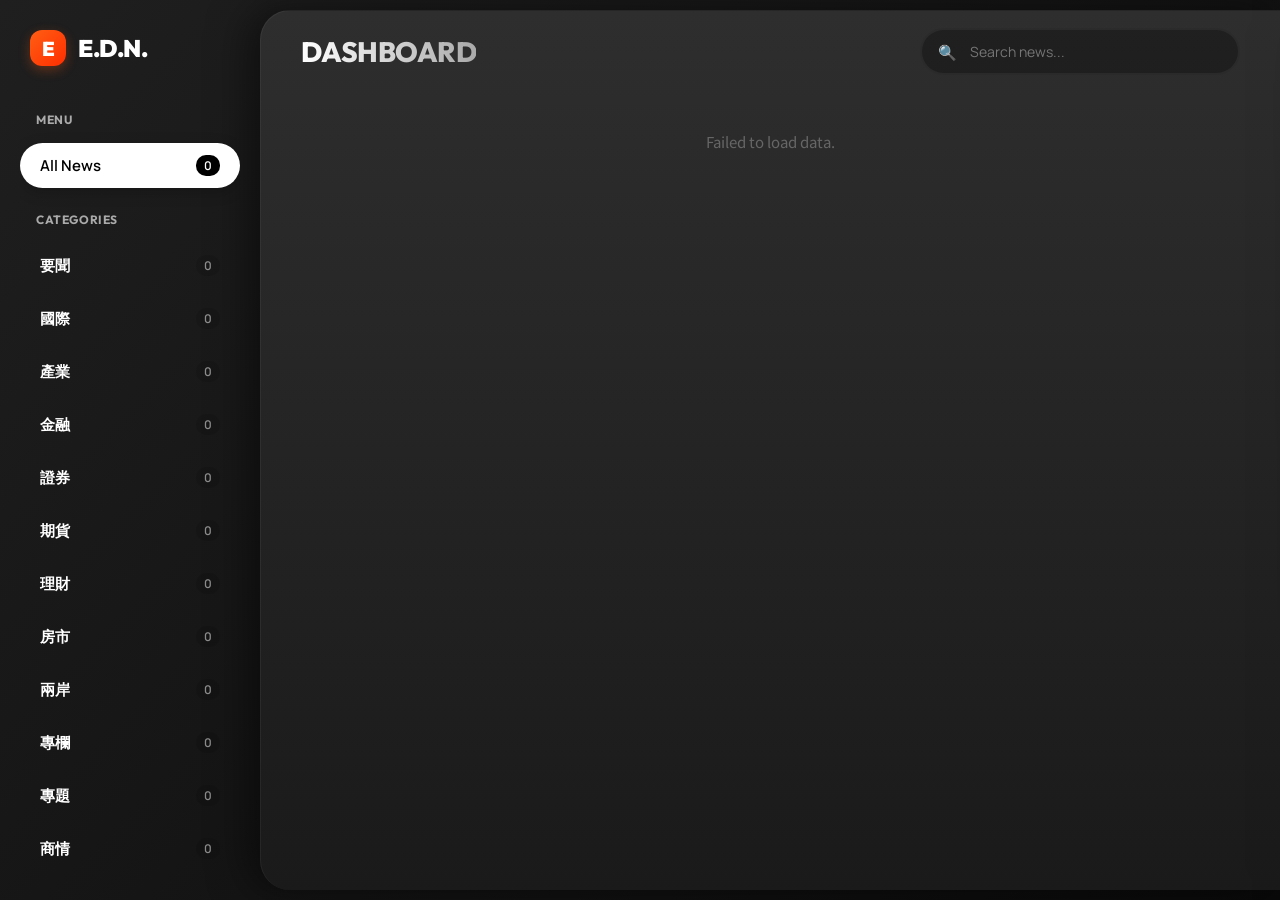
==== main.html @ d19cf3b4 "first upload" ====
<!DOCTYPE html>
<html lang="zh-TW">
<head>
<meta charset="UTF-8">
<meta name="viewport" content="width=device-width, initial-scale=1.0">
<title>E.D.N. // DESIGN_DASHBOARD</title>
<!-- 引入更圓潤幾何的字體 Outfit 與 Manrope -->
<link href="https://fonts.googleapis.com/css2?family=Manrope:wght@400;500;700&family=Outfit:wght@400;700;900&family=Noto+Sans+TC:wght@400;500;700;900&display=swap" rel="stylesheet">
<style>
  :root {
    /* --- TRENDY PALETTE & GRADIENTS --- */
    /* Core Background Gradient */
    --bg-core: #1F1F1F;
    --grad-core: linear-gradient(135deg, #1F1F1F 0%, #0a0a0a 100%);
    
    /* Panel Gradient (Lighter top, darker bottom) */
    --grad-panel: linear-gradient(180deg, #2E2E2E 0%, #1a1a1a 100%);
    
    /* Card Gradient (Subtle depth) */
    --grad-card: linear-gradient(145deg, #333333 0%, #262626 100%);
    
    /* Active/Hover Gradient (Vibrant Orange) */
    --grad-primary: linear-gradient(135deg, #FF5E14 0%, #FF2E00 100%);
    
    /* --- ACCENTS --- */
    --primary: #FF5E14;       
    --white: #FFFFFF;
    --grey-text: #AAAAAA;
    
    /* --- SHAPES --- */
    --radius-lg: 24px;        
    --radius-md: 16px;        
    --radius-pill: 100px;     
    
    /* --- TYPOGRAPHY --- */
    --font-head: 'Outfit', sans-serif;
    --font-body: 'Noto Sans TC', sans-serif;
    --font-ui: 'Manrope', sans-serif;
    
    /* --- Z-INDEX --- */
    --z-nav: 100;
    --z-modal: 200;
    --z-drawer: 150;
    --z-toggle: 140;
  }

  /* RESET */
  *, *::before, *::after { box-sizing: border-box; margin: 0; padding: 0; }
  
  /* SCROLLBAR */
  ::-webkit-scrollbar { width: 8px; height: 8px; }
  ::-webkit-scrollbar-track { background: #111; }
  ::-webkit-scrollbar-thumb { background: #444; border-radius: 4px; }
  ::-webkit-scrollbar-thumb:hover { background: var(--primary); }

  body {
    font-family: var(--font-body);
    background: var(--grad-core); /* Main Gradient */
    color: var(--white);
    height: 100vh;
    overflow: hidden;
    display: flex;
    font-size: 15px;
  }

  /* --- SIDEBAR (Rounded & Clean) --- */
  .app-sidebar {
    width: 260px;
    background: transparent; /* Blend with body gradient */
    display: flex;
    flex-direction: column;
    z-index: var(--z-nav);
    flex-shrink: 0;
    padding: 20px;
  }

  .sidebar-header {
    padding: 10px 10px 30px 10px;
  }

  .brand-logo {
    font-family: var(--font-head);
    font-weight: 900;
    font-size: 24px;
    letter-spacing: -0.02em;
    display: flex;
    align-items: center;
    gap: 12px;
  }
  
  .brand-icon {
    width: 36px; height: 36px;
    background: var(--grad-primary);
    border-radius: 12px;
    display: flex; align-items: center; justify-content: center;
    font-size: 20px; font-weight: 900; color: #fff;
    box-shadow: 0 4px 12px rgba(255, 94, 20, 0.3);
  }

  .nav-scroll {
    flex: 1;
    overflow-y: auto;
    display: flex;
    flex-direction: column;
    gap: 8px;
  }

  .nav-group-title {
    padding: 0 16px;
    font-family: var(--font-head);
    font-weight: 700;
    font-size: 12px;
    color: var(--grey-text);
    margin-bottom: 8px;
    margin-top: 16px;
    text-transform: uppercase;
    letter-spacing: 0.05em;
  }

  .nav-item {
    width: 100%;
    text-align: left;
    background: transparent;
    border: none;
    padding: 12px 20px;
    color: var(--white);
    font-family: var(--font-ui);
    font-size: 15px;
    font-weight: 600;
    cursor: pointer;
    display: flex;
    align-items: center;
    justify-content: space-between;
    border-radius: var(--radius-pill); 
    transition: all 0.2s ease;
  }

  .nav-item:hover {
    background: rgba(255, 255, 255, 0.05);
    color: var(--primary);
  }

  .nav-item.active {
    background: var(--white);
    color: #000;
    box-shadow: 0 4px 15px rgba(0,0,0,0.2);
  }

  .nav-item-count {
    font-size: 12px;
    opacity: 0.5;
    background: rgba(0,0,0,0.2);
    padding: 2px 8px;
    border-radius: 10px;
  }
  
  .nav-item.active .nav-item-count { 
    opacity: 1; 
    background: #000; 
    color: var(--white); 
  }

  /* --- MAIN CONTENT --- */
  .app-main {
    flex: 1;
    display: flex;
    flex-direction: column;
    position: relative;
    overflow: hidden;
    background: var(--grad-panel); /* Gradient Panel */
    border-radius: 30px 0 0 30px; 
    box-shadow: -10px 0 40px rgba(0,0,0,0.5);
    margin: 10px 0 10px 0; 
    border-left: 1px solid rgba(255,255,255,0.05);
    border-top: 1px solid rgba(255,255,255,0.05);
  }

  /* --- TOP BAR --- */
  .top-bar {
    height: 80px;
    display: flex;
    align-items: center;
    justify-content: space-between;
    padding: 0 40px;
    flex-shrink: 0;
  }

  .page-title {
    font-family: var(--font-head);
    font-size: 28px;
    font-weight: 800;
    letter-spacing: -0.02em;
    position: relative;
    background: linear-gradient(90deg, #fff, #aaa);
    -webkit-background-clip: text;
    -webkit-text-fill-color: transparent;
  }
  
  /* 標題下的裝飾線條 */
  .page-title::after {
    content: '';
    position: absolute;
    bottom: 0px; left: 0;
    width: 100%; height: 6px;
    background: var(--grad-primary);
    z-index: -1;
    opacity: 0.5;
    border-radius: 4px;
    transform: rotate(-1deg);
  }

  .search-wrap {
    position: relative;
    width: 320px;
  }

  .search-wrap input {
    width: 100%;
    background: rgba(0,0,0,0.3);
    border: 2px solid rgba(255,255,255,0.05);
    border-radius: var(--radius-pill);
    padding: 12px 20px 12px 48px;
    color: var(--white);
    font-family: var(--font-ui);
    font-size: 14px;
    outline: none;
    transition: 0.3s;
  }

  .search-wrap input:focus {
    border-color: var(--primary);
    background: #000;
    box-shadow: 0 0 15px rgba(255, 94, 20, 0.1);
  }

  .search-icon {
    position: absolute;
    left: 18px; top: 50%;
    transform: translateY(-50%);
    color: var(--grey-text);
  }

  /* --- GRID CONTENT --- */
  .content-scroll {
    flex: 1;
    overflow-y: auto;
    padding: 40px;
  }

  /* Removed stats-header style */

  .news-grid {
    display: grid;
    grid-template-columns: repeat(auto-fill, minmax(300px, 1fr));
    gap: 24px;
  }

  /* --- TRENDY CARD DESIGN --- */
  .trend-card {
    background: var(--grad-card); /* Subtle gradient background */
    border-radius: var(--radius-lg);
    overflow: hidden;
    cursor: pointer;
    transition: all 0.3s cubic-bezier(0.25, 0.8, 0.25, 1);
    display: flex;
    flex-direction: column;
    position: relative;
    border: 1px solid rgba(255,255,255,0.03);
    box-shadow: 0 10px 20px rgba(0,0,0,0.2);
  }

  /* Hover 效果：變橘色漸層 */
  .trend-card:hover {
    background: var(--grad-primary);
    transform: translateY(-8px) scale(1.02);
    box-shadow: 0 20px 40px rgba(255, 94, 20, 0.25);
    border-color: transparent;
  }

  .trend-card:hover .card-title,
  .trend-card:hover .card-meta {
    color: #000; /* 反白 */
  }
  
  .trend-card:hover .card-arrow {
    background: #000;
    color: var(--primary);
    transform: rotate(45deg);
  }
  
  .trend-card:hover .card-img img {
    filter: grayscale(0%);
    transform: scale(1.1);
  }

  /* 卡片頭部 */
  .card-header {
    padding: 24px 24px 0 24px;
    display: flex;
    justify-content: space-between;
    align-items: flex-start;
  }

  .card-title {
    font-family: var(--font-head);
    font-size: 20px;
    font-weight: 700;
    line-height: 1.3;
    color: var(--white);
    margin-right: 12px;
    display: -webkit-box;
    -webkit-line-clamp: 2;
    -webkit-box-orient: vertical;
    overflow: hidden;
    transition: color 0.3s;
  }

  .card-arrow {
    width: 40px; height: 40px;
    background: var(--white);
    border-radius: 50%;
    display: flex; align-items: center; justify-content: center;
    color: #000;
    font-size: 20px;
    flex-shrink: 0;
    transition: all 0.3s;
    box-shadow: 0 4px 10px rgba(0,0,0,0.1);
  }

  .card-img-wrap {
    margin: 20px 24px 24px 24px;
    border-radius: var(--radius-md);
    overflow: hidden;
    aspect-ratio: 16/9;
    background: #000;
    box-shadow: 0 4px 15px rgba(0,0,0,0.2);
  }

  .card-img-wrap img {
    width: 100%; height: 100%; object-fit: cover;
    transition: transform 0.5s;
    filter: grayscale(30%);
  }

  .card-meta {
    padding: 0 24px 24px 24px;
    display: flex;
    justify-content: space-between;
    font-family: var(--font-ui);
    font-size: 13px;
    color: var(--grey-text);
    font-weight: 600;
    transition: color 0.3s;
    margin-top: auto;
  }

  .cat-pill {
    background: rgba(0,0,0,0.2);
    padding: 4px 10px;
    border-radius: 20px;
    border: 1px solid rgba(255,255,255,0.05);
  }

  /* --- SUMMARY BUTTON (Toggle) --- */
  .summary-toggle {
    position: fixed;
    top: 100px; right: 0;
    background: var(--grad-primary);
    color: #FFF;
    padding: 16px 12px;
    border-radius: 20px 0 0 20px;
    font-family: var(--font-head);
    font-weight: 700;
    writing-mode: vertical-rl;
    text-orientation: mixed;
    cursor: pointer;
    z-index: var(--z-toggle);
    box-shadow: -4px 4px 20px rgba(0,0,0,0.4);
    border: none;
    transition: right 0.3s, transform 0.3s, padding 0.3s;
    display: none; 
    letter-spacing: 0.1em;
  }
  
  .summary-toggle.visible { display: flex; align-items: center; gap: 8px; }
  .summary-toggle:hover { padding-right: 20px; box-shadow: -4px 4px 25px rgba(255, 94, 20, 0.4); }

  /* --- DRAWER (Right Side Panel) --- */
  .summary-drawer {
    position: fixed;
    top: 10px; bottom: 10px; right: 10px;
    width: 500px; 
    background: var(--grad-panel); /* Uses panel gradient */
    border-radius: 30px;
    z-index: var(--z-drawer);
    transform: translateX(120%);
    transition: transform 0.4s cubic-bezier(0.19, 1, 0.22, 1);
    box-shadow: -30px 0 80px rgba(0,0,0,0.6);
    display: flex;
    flex-direction: column;
    overflow: hidden;
    border: 1px solid rgba(255,255,255,0.05);
  }

  .summary-drawer.open { transform: translateX(0); }

  .drawer-header {
    padding: 24px 30px;
    background: rgba(0,0,0,0.2);
    display: flex; justify-content: space-between; align-items: center;
    border-bottom: 1px solid rgba(255,255,255,0.05);
  }

  .drawer-title {
    font-family: var(--font-head);
    font-size: 20px;
    font-weight: 800;
    color: var(--white);
    display: flex; align-items: center; gap: 10px;
  }

  .drawer-close {
    width: 36px; height: 36px;
    border-radius: 50%;
    background: rgba(255,255,255,0.1);
    color: #fff;
    border: none;
    cursor: pointer;
    font-size: 18px;
    transition: 0.2s;
  }
  .drawer-close:hover { background: var(--primary); color: #000; }

  .drawer-body {
    flex: 1;
    overflow-y: auto;
    padding: 30px;
    background: linear-gradient(180deg, rgba(0,0,0,0.1) 0%, transparent 100%);
  }

  /* 摘要內容區塊樣式 */
  .summary-box {
    background: rgba(0,0,0,0.2);
    border-radius: var(--radius-md);
    padding: 24px;
    margin-bottom: 20px;
    border: 1px solid rgba(255,255,255,0.03);
  }
  
  .summary-label {
    font-family: var(--font-ui);
    font-size: 12px;
    font-weight: 700;
    color: var(--primary);
    text-transform: uppercase;
    letter-spacing: 0.1em;
    margin-bottom: 12px;
    display: block;
  }

  .summary-text {
    line-height: 1.8;
    color: #DDD;
    font-size: 16px;
  }

  /* --- MODAL (UPDATED for Split View) --- */
  .modal-overlay {
    position: fixed; inset: 0;
    background: rgba(0,0,0,0.85); /* Slightly darker */
    backdrop-filter: blur(12px);
    z-index: var(--z-modal);
    display: none;
    /* Use flex to handle side-by-side */
    display: none; /* Changed via JS to flex */
    justify-content: center; 
    align-items: center;
    padding: 20px;
    gap: 20px; /* Space between modal and summary popup */
    opacity: 0; transition: opacity 0.3s;
    overflow-x: auto; /* Handle wide content */
  }
  .modal-overlay.active { display: flex; opacity: 1; }

  /* Main Article Modal */
  .modal-card {
    background: #1a1a1a;
    width: 800px; max-width: 50vw; /* Adjust for side-by-side */
    height: 85vh;
    border-radius: 30px;
    overflow: hidden;
    box-shadow: 0 30px 100px rgba(0,0,0,0.8);
    display: flex;
    flex-direction: column;
    position: relative;
    border: 1px solid rgba(255,255,255,0.1);
    flex-shrink: 0;
    transition: width 0.3s ease;
  }

  .modal-header {
    padding: 24px 32px;
    background: linear-gradient(180deg, #252525 0%, #1a1a1a 100%);
    display: flex; justify-content: space-between; align-items: flex-start;
    border-bottom: 1px solid rgba(255,255,255,0.05);
  }
  
  .modal-cat-badge {
    background: var(--grad-primary);
    color: #fff;
    padding: 4px 12px;
    border-radius: 20px;
    font-weight: 700;
    font-size: 12px;
    margin-bottom: 10px;
    display: inline-block;
    box-shadow: 0 4px 10px rgba(255, 94, 20, 0.3);
  }

  .modal-title {
    font-family: var(--font-head);
    font-size: 24px;
    font-weight: 800;
    line-height: 1.3;
  }

  .modal-body {
    flex: 1;
    overflow-y: auto;
    padding: 0;
  }

  .modal-img {
    width: 100%; height: 350px; object-fit: cover;
    mask-image: linear-gradient(to bottom, black 80%, transparent 100%);
  }

  .modal-content {
    padding: 20px 40px 40px 40px;
    font-size: 18px;
    line-height: 1.8;
    color: #CCC;
    max-width: 800px; margin: 0 auto;
  }

  .modal-footer {
    padding: 20px 32px;
    background: #151515;
    border-top: 1px solid rgba(255,255,255,0.05);
    display: flex; justify-content: flex-end;
  }

  .btn-primary {
    background: var(--white);
    color: #000;
    border: none;
    padding: 14px 28px;
    border-radius: var(--radius-pill);
    font-family: var(--font-head);
    font-weight: 800;
    font-size: 16px;
    cursor: pointer;
    transition: 0.2s;
  }
  .btn-primary:hover:not(:disabled) {
    background: var(--grad-primary);
    color: #fff;
    transform: translateY(-2px);
    box-shadow: 0 10px 25px rgba(255, 94, 20, 0.4);
  }
  .btn-primary:disabled { opacity: 0.5; cursor: not-allowed; }

  /* --- NEW INDEPENDENT SUMMARY POPUP --- */
  .summary-popup {
    background: #222; /* Slightly different shade */
    width: 450px; 
    height: 85vh; /* Match modal height */
    border-radius: 30px;
    display: none; /* Hidden by default */
    flex-direction: column;
    border: 1px solid var(--primary); /* Highlight border */
    box-shadow: 0 30px 100px rgba(0,0,0,0.8);
    flex-shrink: 0;
    animation: slideInRight 0.4s cubic-bezier(0.19, 1, 0.22, 1) both;
  }

  @keyframes slideInRight {
    from { opacity: 0; transform: translateX(20px); }
    to { opacity: 1; transform: translateX(0); }
  }

  .popup-header {
    padding: 20px 24px;
    background: rgba(255, 94, 20, 0.1);
    border-bottom: 1px solid var(--primary);
    display: flex; align-items: center; gap: 10px;
  }

  .popup-title {
    font-family: var(--font-head);
    font-weight: 800;
    color: var(--primary);
    font-size: 18px;
    letter-spacing: 0.05em;
  }

  .popup-body {
    flex: 1;
    overflow-y: auto;
    padding: 24px;
    font-size: 16px;
    line-height: 1.8;
    color: #EEE;
  }

  /* --- LOADING --- */
  .loader {
    width: 48px; height: 48px;
    border: 5px solid #FFF;
    border-bottom-color: var(--primary);
    border-radius: 50%;
    display: inline-block;
    box-sizing: border-box;
    animation: rotation 1s linear infinite;
  }
  @keyframes rotation { 0% { transform: rotate(0deg); } 100% { transform: rotate(360deg); } }

  /* --- RESPONSIVE --- */
  @media (max-width: 1200px) {
    .modal-card { width: 60%; }
    .summary-popup { width: 35%; }
  }

  @media (max-width: 768px) {
    body { flex-direction: column; height: auto; overflow: auto; }
    .app-sidebar { width: 100%; padding: 10px; background: #1a1a1a; z-index: 100; position: sticky; top:0; box-shadow: 0 4px 20px rgba(0,0,0,0.5); }
    .nav-scroll { flex-direction: row; overflow-x: auto; padding-bottom: 10px; gap: 10px; }
    .nav-item { width: auto; white-space: nowrap; padding: 8px 16px; font-size: 14px; background: rgba(255,255,255,0.1); }
    .nav-group-title { display: none; }
    
    .app-main { margin: 0; border-radius: 0; border-top-left-radius: 20px; border-top-right-radius: 20px; overflow: visible; }
    .top-bar { padding: 20px; flex-direction: column; align-items: flex-start; height: auto; gap: 16px; }
    .search-wrap { width: 100%; }
    .content-scroll { padding: 20px; overflow: visible; }
    
    .summary-toggle { top: auto; bottom: 30px; border-radius: 20px; writing-mode: horizontal-tb; padding: 12px 20px; right: 20px; }
    .summary-drawer { width: 100%; top: 20px; bottom: 0; right: 0; border-radius: 20px 20px 0 0; transform: translateY(100%); }
    .summary-drawer.open { transform: translateY(0); }

    .modal-overlay { flex-direction: column; justify-content: flex-start; padding: 10px; }
    .modal-card { width: 100%; max-width: 100%; height: auto; max-height: 60vh; }
    .summary-popup { width: 100%; height: auto; max-height: 40vh; }
  }
</style>
</head>
<body>

<nav class="app-sidebar">
  <div class="sidebar-header">
    <div class="brand-logo">
      <div class="brand-icon">E</div>
      <div>E.D.N.</div>
    </div>
  </div>
  
  <div class="nav-scroll" id="navContainer">
    <!-- Nav Items Injected Here -->
  </div>
</nav>

<main class="app-main">
  <div class="top-bar">
    <div class="page-title" id="pageTitle">DASHBOARD</div>
    <div class="search-wrap">
      <span class="search-icon">🔍</span>
      <input type="text" id="searchInput" placeholder="Search news...">
    </div>
  </div>

  <div class="content-scroll">
    <div class="news-grid" id="newsGrid">
      <!-- Cards Injected Here -->
    </div>
  </div>
</main>

<!-- Right Side Summary Button -->
<button class="summary-toggle" id="summaryToggle">
  <span>SUMMARY</span> ➔
</button>

<!-- Summary Drawer (Category Level) -->
<div class="summary-drawer" id="summaryDrawer">
  <div class="drawer-header">
    <div class="drawer-title">
      <span style="color:var(--primary);">●</span> SECTOR SUMMARY
    </div>
    <button class="drawer-close" id="drawerClose">✕</button>
  </div>
  <div class="drawer-body" id="drawerContent">
    <!-- Summary Content -->
  </div>
</div>

<!-- Modal Overlay -->
<div class="modal-overlay" id="modalOverlay">
  <!-- Article Card -->
  <div class="modal-card" id="modalCard">
    <div class="modal-header">
      <div style="flex:1;">
        <span class="modal-cat-badge" id="modalCat">CATEGORY</span>
        <div class="modal-title" id="modalTitle">Title</div>
      </div>
      <button class="drawer-close" id="modalClose">✕</button>
    </div>
    <div class="modal-body" id="modalBody">
      <!-- Content -->
    </div>
    <div class="modal-footer">
      <button class="btn-primary" id="btnSummarize">GENERATE AI REPORT</button>
    </div>
  </div>

  <!-- Independent Summary Popup -->
  <div class="summary-popup" id="summaryPopup">
    <div class="popup-header">
      <span style="font-size:20px;">⚡</span>
      <span class="popup-title">AI INTELLIGENCE</span>
    </div>
    <div class="popup-body" id="summaryPopupBody">
      <!-- Generated Summary Goes Here -->
    </div>
  </div>
</div>

<script>
  const API_BASE = 'https://newsbot.aryhsg.com';
  
  const CATEGORIES = [
    '要聞','國際','產業','金融','證券','期貨','理財','房市',
    '兩岸','專欄','專題','商情'
  ];

  let allNews = [];
  let currentCategory = '';
  let searchQuery = '';
  let currentNews = null;

  // Init
  function init() {
    renderSidebar();
    fetchNewsList();
    setupEvents();
  }

  function renderSidebar() {
    const container = document.getElementById('navContainer');
    let html = `
      <div class="nav-group-title">Menu</div>
      <button class="nav-item active" onclick="setCategory('')" id="nav-all">
        <span>All News</span>
        <span class="nav-item-count" id="cnt-all">0</span>
      </button>
      <div class="nav-group-title">Categories</div>
    `;
    
    CATEGORIES.forEach(cat => {
      html += `
        <button class="nav-item" onclick="setCategory('${cat}')" id="nav-${cat}">
          <span>${cat}</span>
          <span class="nav-item-count" id="cnt-${cat}">0</span>
        </button>
      `;
    });
    container.innerHTML = html;
  }

  async function fetchNewsList() {
    const grid = document.getElementById('newsGrid');
    grid.innerHTML = '<div style="grid-column:1/-1;text-align:center;padding:50px;"><span class="loader"></span></div>';
    
    try {
      const res = await fetch(`${API_BASE}/api/news`);
      if(!res.ok) throw new Error();
      allNews = await res.json();
      updateCounts();
      renderGrid(allNews); // 預設使用全域資料渲染
    } catch(e) {
      grid.innerHTML = '<div style="grid-column:1/-1;text-align:center;color:#666;">Failed to load data.</div>';
    }
  }

  function updateCounts() {
    document.getElementById('cnt-all').innerText = allNews.length;
    CATEGORIES.forEach(cat => {
      const cnt = allNews.filter(n => n.category === cat).length;
      document.getElementById(`cnt-${cat}`).innerText = cnt;
    });
  }

  function renderGrid(dataSource) {
    const grid = document.getElementById('newsGrid');
    const filtered = (dataSource || allNews).filter(n => {
      // 若使用後端搜尋，這裡的 category filter 可以保留作為二次篩選，
      // 或由後端直接處理。此處邏輯假設 dataSource 已經是初步篩選過的結果 (如後端搜尋結果)
      const matchCat = !currentCategory || n.category === currentCategory;
      // 若是前端搜尋，則需比對 keyword；若是後端搜尋回傳的結果，則通常無需再比對 keyword
      // 這裡保留彈性：如果 dataSource 是 allNews (前端搜尋情境)，則比對標題
      const matchSearch = (dataSource === allNews && searchQuery) 
        ? n.title.includes(searchQuery) 
        : true;
        
      return matchCat && matchSearch;
    });

    document.getElementById('pageTitle').innerText = currentCategory ? currentCategory : 'DASHBOARD';

    if(filtered.length === 0) {
      // 根據需求變更為「目前尚無新聞」
      grid.innerHTML = '<div style="grid-column:1/-1;text-align:center;padding:50px;color:#666;">目前尚無新聞</div>';
      return;
    }

    grid.innerHTML = filtered.map(news => {
      const img = news.img || '';
      const fallback = `<div style="width:100%;height:100%;background:#222;display:flex;align-items:center;justify-content:center;color:#444;font-weight:900;font-size:30px;">${news.category[0]}</div>`;
      const imgHtml = img ? `<img src="${esc(img)}" onerror="this.parentElement.innerHTML='${esc(fallback)}'">` : fallback;

      return `
        <div class="trend-card" onclick="openModal(${news.id})">
          <div class="card-header">
            <div class="card-title">${esc(news.title)}</div>
            <div class="card-arrow">➔</div>
          </div>
          <div class="card-img-wrap">
            ${imgHtml}
          </div>
          <div class="card-meta">
            <span class="cat-pill">${news.category}</span>
            <span>ID: ${news.id}</span>
          </div>
        </div>
      `;
    }).join('');
  }

  // --- ACTIONS ---
  window.setCategory = function(cat) {
    currentCategory = cat;
    
    // Reset Search Context
    searchQuery = '';
    document.getElementById('searchInput').value = '';

    // Sidebar active state
    document.querySelectorAll('.nav-item').forEach(el => el.classList.remove('active'));
    if(cat === '') document.getElementById('nav-all').classList.add('active');
    else document.getElementById(`nav-${cat}`).classList.add('active');

    // Toggle Button visibility
    const toggle = document.getElementById('summaryToggle');
    if(cat === '') {
      toggle.classList.remove('visible');
      closeDrawer();
    } else {
      toggle.classList.add('visible');
      updateDrawerContent(cat);
    }

    // 重置搜尋並重新渲染 (切換類別時通常會清空搜尋或重整)
    // 這裡我們簡單重新渲染當前 allNews
    renderGrid(allNews);
  };

  // -----------------------------------------------------
  // API: 類別摘要 (Category Summary)
  // -----------------------------------------------------
  /*
    [API 規格說明]
    - URL: /api/news/summary/category
    - Method: POST
    - Headers: 'Content-Type': 'application/json'
    - Body: { "category": "類別名稱" }
    - Response (JSON):
      {
        "summary": "AI 生成的該類別重點摘要內容...",
        "status": "success" (選填)
      }
  */
  async function updateDrawerContent(cat) {
    const content = document.getElementById('drawerContent');
    
    // 1. Loading State
    content.innerHTML = `
      <div style="text-align:center; padding:40px;">
        <span class="loader"></span>
        <div style="margin-top:16px; color:#888;">Analyzing ${esc(cat)} news...</div>
      </div>
    `;

    try {
      // 2. API Call
      const res = await fetch(`${API_BASE}/api/news/summary/category`, {
        method: 'POST',
        headers: { 'Content-Type': 'application/json' },
        body: JSON.stringify({ category: cat })
      });

      if (!res.ok) throw new Error('API Error');
      const data = await res.json();
      const summaryText = data.summary || "暫無摘要資料";

      // 3. Render Content
      content.innerHTML = `
        <div class="summary-box" style="border:1px solid var(--primary); background:rgba(255,94,20,0.05);">
          <span class="summary-label">AI Analysis Report</span>
          <div class="summary-text">${esc(summaryText)}</div>
        </div>
        
        <div class="summary-box">
          <span class="summary-label">Category Stats</span>
          <div class="summary-text">
            Total Articles: <strong>${allNews.filter(n=>n.category===cat).length}</strong><br>
            Status: <strong>Live</strong>
          </div>
        </div>
      `;
    } catch (e) {
      content.innerHTML = `
        <div class="summary-box" style="border-color:#555;">
          <span class="summary-label">System Message</span>
          <div class="summary-text" style="color:#aaa;">
            目前無法取得摘要。<br>可能是 API 尚未連線或該類別資料不足。
          </div>
        </div>
      `;
    }
  }

  const drawer = document.getElementById('summaryDrawer');
  const toggleBtn = document.getElementById('summaryToggle');
  
  toggleBtn.onclick = () => drawer.classList.add('open');
  document.getElementById('drawerClose').onclick = closeDrawer;

  function closeDrawer() {
    drawer.classList.remove('open');
  }

  // --- MODAL ---
  window.openModal = async function(id) {
    const news = allNews.find(n => n.id === id);
    if(!news) return;
    currentNews = news;

    const overlay = document.getElementById('modalOverlay');
    const body = document.getElementById('modalBody');
    const btn = document.getElementById('btnSummarize');
    const summaryPopup = document.getElementById('summaryPopup');
    
    // Reset Button & Popup
    btn.innerText = 'GENERATE AI REPORT';
    btn.disabled = false;
    summaryPopup.style.display = 'none';
    
    document.getElementById('modalTitle').innerText = news.title;
    document.getElementById('modalCat').innerText = news.category;
    
    body.innerHTML = '<div style="text-align:center;padding:50px;"><span class="loader"></span></div>';
    overlay.classList.add('active');

    try {
      const res = await fetch(`${API_BASE}/api/news/${id}`);
      const data = await res.json();
      
      const imgHtml = data.img ? `<img class="modal-img" src="${esc(data.img)}">` : '';
      body.innerHTML = `
        ${imgHtml}
        <div class="modal-content">
          ${esc(data.content || 'Content unavailable.')}
        </div>
      `;
    } catch(e) {
      body.innerHTML = '<div style="padding:40px;text-align:center;">Error loading content.</div>';
    }
  }

  document.getElementById('modalClose').onclick = () => {
    document.getElementById('modalOverlay').classList.remove('active');
  };
  
  document.addEventListener('keydown', (e) => {
    if(e.key === 'Escape') {
      document.getElementById('modalOverlay').classList.remove('active');
      closeDrawer();
    }
  });

  // -----------------------------------------------------
  // API: 關鍵字搜尋 (Keyword Search)
  // -----------------------------------------------------
  /*
    [API 規格說明]
    - URL: /api/news/search?q={keyword}
    - Method: GET
    - Params: q (string) - 使用者輸入的關鍵字
    - Response (JSON Array): 回傳符合關鍵字的新聞列表，結構與 /api/news 相同
      [
        {
          "id": 1,
          "title": "新聞標題",
          "category": "類別",
          "img": "圖片URL (可選)",
          "content": "內容..."
        },
        ...
      ]
    - Behavior: 
      1. 若有符合資料：回傳新聞物件陣列。
      2. 若無符合資料：回傳空陣列 []。
  */
  let timer;
  document.getElementById('searchInput').addEventListener('input', (e) => {
    clearTimeout(timer);
    const query = e.target.value.trim();
    searchQuery = query;

    timer = setTimeout(async () => {
      // 邏輯判斷：若有輸入關鍵字，使用後端搜尋 API
      if (query.length > 0) {
        const grid = document.getElementById('newsGrid');
        grid.innerHTML = '<div style="grid-column:1/-1;text-align:center;padding:50px;"><span class="loader"></span></div>';
        
        try {
          const res = await fetch(`${API_BASE}/api/news/search?q=${encodeURIComponent(query)}`);
          if (!res.ok) throw new Error('Search API Error');
          const searchResults = await res.json();
          // 使用搜尋結果渲染網格 (若無結果會顯示"目前尚無新聞")
          renderGrid(searchResults);
        } catch (error) {
          // 若 API 失敗，可 fallback 到前端過濾，或顯示錯誤
          console.warn('Search API failed, falling back to client filter', error);
          renderGrid(allNews); 
        }
      } else {
        // 若清空搜尋，恢復顯示全部
        renderGrid(allNews);
      }
    }, 500); // Debounce 500ms
  });

  // -----------------------------------------------------
  // API: 單篇新聞摘要 (Single News Summary)
  // -----------------------------------------------------
  /*
    [API 規格說明]
    - URL: /api/news/{id}/summary
    - Method: POST
    - Response (JSON):
      {
        "id": "新聞ID",
        "summary": "摘要內容..."
      }
  */
  document.getElementById('btnSummarize').onclick = async function() {
    if(!currentNews) return;
    
    const btn = this;
    const originalText = btn.innerText;
    
    btn.innerText = 'GENERATING SUMMARY...';
    btn.disabled = true;

    try {
      const response = await fetch(`${API_BASE}/api/news/${currentNews.id}/summary`, {
        method: 'POST',
        headers: { 'Content-Type': 'application/json' }
      });

      if (!response.ok) throw new Error('API Error');

      const data = await response.json();
      const summaryText = data.summary || data.text || "Summary generated successfully.";

      const summaryPopup = document.getElementById('summaryPopup');
      const summaryBody = document.getElementById('summaryPopupBody');
      
      summaryBody.innerHTML = `<p>${esc(summaryText)}</p>`;
      summaryPopup.style.display = 'flex';
      
      btn.innerText = 'REPORT GENERATED';

    } catch (error) {
      console.error('Summary Generation Failed:', error);
      btn.innerText = 'GENERATION FAILED';
      btn.disabled = false;
      setTimeout(() => btn.innerText = originalText, 2000);
    }
  };
  
  function setupEvents() {
      // already setup above in script flow
  }

  function esc(s) {
    return s ? s.toString().replace(/&/g,'&amp;').replace(/</g,'&lt;').replace(/>/g,'&gt;') : '';
  }

  init();
</script>
</body>
</html>
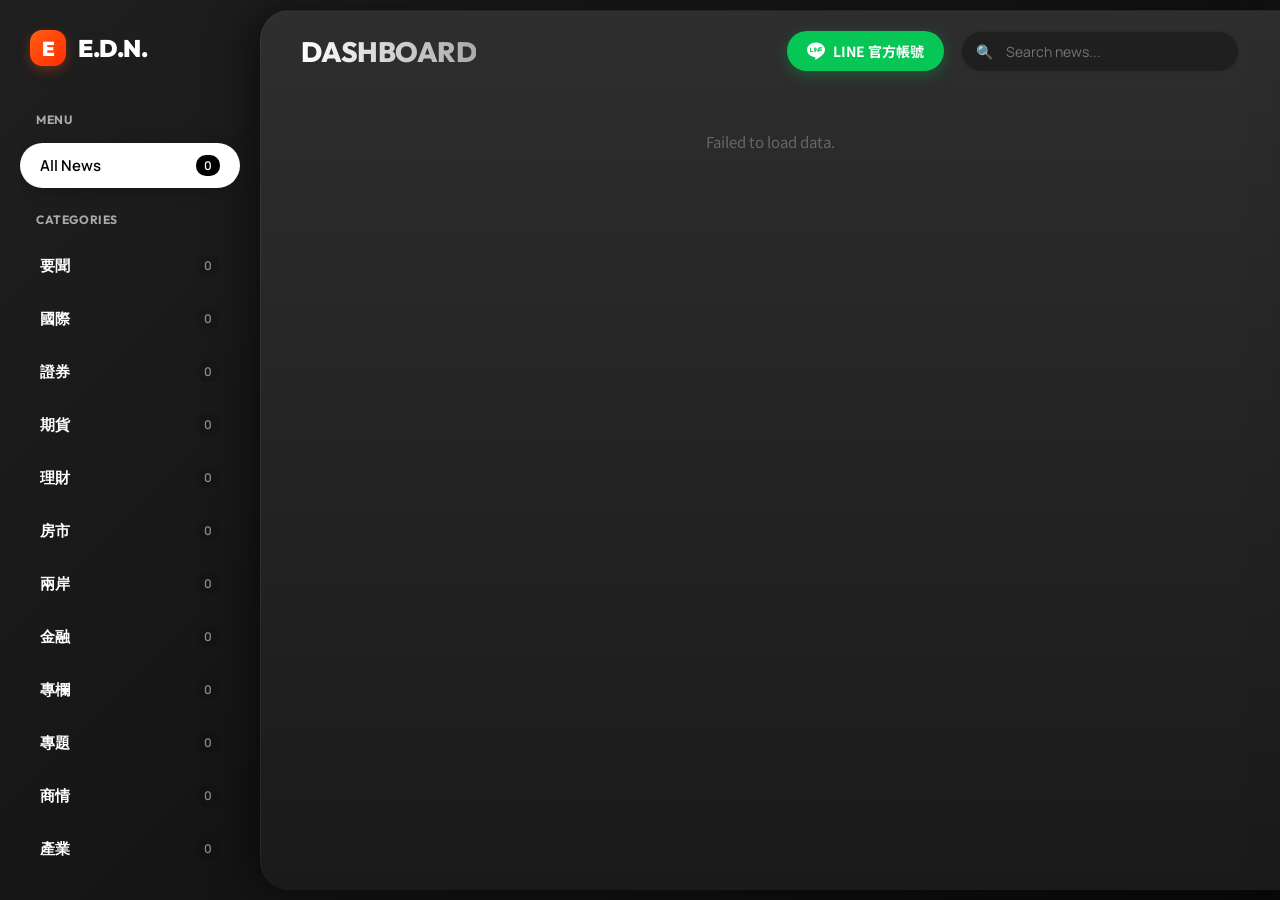
==== commit ce30b19c: "新增line qrcode 圖示" ====
--- a/main.html
+++ b/main.html
@@ -4,28 +4,21 @@
 <meta charset="UTF-8">
 <meta name="viewport" content="width=device-width, initial-scale=1.0">
 <title>E.D.N. // DESIGN_DASHBOARD</title>
-<!-- 引入更圓潤幾何的字體 Outfit 與 Manrope -->
-<link href="https://fonts.googleapis.com/css2?family=Manrope:wght@400;500;700&family=Outfit:wght@400;700;900&family=Noto+Sans+TC:wght@400;500;700;900&display=swap" rel="stylesheet">
+<link href="https://fonts.googleapis.com/css2?family=Manrope:wght@400;500;700&family=Outfit:wght@400;700;900&family=Noto+Sans+TC:wght@300;400;500;700;900&display=swap" rel="stylesheet">
 <style>
   :root {
     /* --- TRENDY PALETTE & GRADIENTS --- */
-    /* Core Background Gradient */
     --bg-core: #1F1F1F;
     --grad-core: linear-gradient(135deg, #1F1F1F 0%, #0a0a0a 100%);
-    
-    /* Panel Gradient (Lighter top, darker bottom) */
     --grad-panel: linear-gradient(180deg, #2E2E2E 0%, #1a1a1a 100%);
-    
-    /* Card Gradient (Subtle depth) */
     --grad-card: linear-gradient(145deg, #333333 0%, #262626 100%);
-    
-    /* Active/Hover Gradient (Vibrant Orange) */
     --grad-primary: linear-gradient(135deg, #FF5E14 0%, #FF2E00 100%);
     
     /* --- ACCENTS --- */
     --primary: #FF5E14;       
     --white: #FFFFFF;
     --grey-text: #AAAAAA;
+    --line-green: #06C755; /* LINE Brand Color */
     
     /* --- SHAPES --- */
     --radius-lg: 24px;        
@@ -55,7 +48,7 @@
 
   body {
     font-family: var(--font-body);
-    background: var(--grad-core); /* Main Gradient */
+    background: var(--grad-core);
     color: var(--white);
     height: 100vh;
     overflow: hidden;
@@ -63,10 +56,10 @@
     font-size: 15px;
   }
 
-  /* --- SIDEBAR (Rounded & Clean) --- */
+  /* --- SIDEBAR --- */
   .app-sidebar {
     width: 260px;
-    background: transparent; /* Blend with body gradient */
+    background: transparent;
     display: flex;
     flex-direction: column;
     z-index: var(--z-nav);
@@ -167,7 +160,7 @@
     flex-direction: column;
     position: relative;
     overflow: hidden;
-    background: var(--grad-panel); /* Gradient Panel */
+    background: var(--grad-panel);
     border-radius: 30px 0 0 30px; 
     box-shadow: -10px 0 40px rgba(0,0,0,0.5);
     margin: 10px 0 10px 0; 
@@ -196,7 +189,6 @@
     -webkit-text-fill-color: transparent;
   }
   
-  /* 標題下的裝飾線條 */
   .page-title::after {
     content: '';
     position: absolute;
@@ -209,9 +201,46 @@
     transform: rotate(-1deg);
   }
 
+  /* [NEW] Header Actions Group */
+  .header-actions {
+    display: flex;
+    align-items: center;
+    gap: 16px;
+  }
+
+  /* [NEW] LINE Button Style */
+  .btn-line {
+    background: var(--line-green);
+    color: #FFF;
+    border: none;
+    padding: 10px 20px;
+    border-radius: var(--radius-pill);
+    font-family: var(--font-body);
+    font-weight: 700;
+    font-size: 14px;
+    display: flex;
+    align-items: center;
+    gap: 8px;
+    cursor: pointer;
+    box-shadow: 0 4px 15px rgba(6, 199, 85, 0.3);
+    transition: all 0.2s ease;
+  }
+
+  .btn-line:hover {
+    transform: translateY(-2px);
+    box-shadow: 0 6px 20px rgba(6, 199, 85, 0.5);
+    background: #05B34C;
+  }
+
+  .btn-line svg {
+    width: 18px;
+    height: 18px;
+    fill: currentColor;
+  }
+
   .search-wrap {
     position: relative;
-    width: 320px;
+    width: 280px;
   }
 
   .search-wrap input {
@@ -219,7 +248,7 @@
     background: rgba(0,0,0,0.3);
     border: 2px solid rgba(255,255,255,0.05);
     border-radius: var(--radius-pill);
-    padding: 12px 20px 12px 48px;
+    padding: 10px 20px 10px 44px;
     color: var(--white);
     font-family: var(--font-ui);
     font-size: 14px;
@@ -235,9 +264,10 @@
 
   .search-icon {
     position: absolute;
-    left: 18px; top: 50%;
+    left: 16px; top: 50%;
     transform: translateY(-50%);
     color: var(--grey-text);
+    font-size: 14px;
   }
 
   /* --- GRID CONTENT --- */
@@ -247,8 +277,6 @@
     padding: 40px;
   }
 
-  /* Removed stats-header style */
-
   .news-grid {
     display: grid;
     grid-template-columns: repeat(auto-fill, minmax(300px, 1fr));
@@ -257,7 +285,7 @@
 
   /* --- TRENDY CARD DESIGN --- */
   .trend-card {
-    background: var(--grad-card); /* Subtle gradient background */
+    background: var(--grad-card);
     border-radius: var(--radius-lg);
     overflow: hidden;
     cursor: pointer;
@@ -269,7 +297,6 @@
     box-shadow: 0 10px 20px rgba(0,0,0,0.2);
   }
 
-  /* Hover 效果：變橘色漸層 */
   .trend-card:hover {
     background: var(--grad-primary);
     transform: translateY(-8px) scale(1.02);
@@ -279,7 +306,7 @@
 
   .trend-card:hover .card-title,
   .trend-card:hover .card-meta {
-    color: #000; /* 反白 */
+    color: #000;
   }
   
   .trend-card:hover .card-arrow {
@@ -293,7 +320,6 @@
     transform: scale(1.1);
   }
 
-  /* 卡片頭部 */
   .card-header {
     padding: 24px 24px 0 24px;
     display: flex;
@@ -390,7 +416,7 @@
     position: fixed;
     top: 10px; bottom: 10px; right: 10px;
     width: 500px; 
-    background: var(--grad-panel); /* Uses panel gradient */
+    background: var(--grad-panel);
     border-radius: 30px;
     z-index: var(--z-drawer);
     transform: translateX(120%);
@@ -438,7 +464,6 @@
     background: linear-gradient(180deg, rgba(0,0,0,0.1) 0%, transparent 100%);
   }
 
-  /* 摘要內容區塊樣式 */
   .summary-box {
     background: rgba(0,0,0,0.2);
     border-radius: var(--radius-md);
@@ -464,28 +489,25 @@
     font-size: 16px;
   }
 
-  /* --- MODAL (UPDATED for Split View) --- */
+  /* --- ARTICLE MODAL --- */
   .modal-overlay {
     position: fixed; inset: 0;
-    background: rgba(0,0,0,0.85); /* Slightly darker */
+    background: rgba(0,0,0,0.85);
     backdrop-filter: blur(12px);
     z-index: var(--z-modal);
     display: none;
-    /* Use flex to handle side-by-side */
-    display: none; /* Changed via JS to flex */
     justify-content: center; 
     align-items: center;
     padding: 20px;
-    gap: 20px; /* Space between modal and summary popup */
+    gap: 20px; 
     opacity: 0; transition: opacity 0.3s;
-    overflow-x: auto; /* Handle wide content */
+    overflow-x: auto;
   }
   .modal-overlay.active { display: flex; opacity: 1; }
 
-  /* Main Article Modal */
   .modal-card {
     background: #1a1a1a;
-    width: 800px; max-width: 50vw; /* Adjust for side-by-side */
+    width: 800px; max-width: 50vw; 
     height: 85vh;
     border-radius: 30px;
     overflow: hidden;
@@ -541,6 +563,11 @@
     line-height: 1.8;
     color: #CCC;
     max-width: 800px; margin: 0 auto;
+  }
+
+  .modal-content p {
+    margin-bottom: 24px;
+    text-align: justify;
   }
 
   .modal-footer {
@@ -570,15 +597,15 @@
   }
   .btn-primary:disabled { opacity: 0.5; cursor: not-allowed; }
 
-  /* --- NEW INDEPENDENT SUMMARY POPUP --- */
+  /* --- INDEPENDENT SUMMARY POPUP --- */
   .summary-popup {
-    background: #222; /* Slightly different shade */
+    background: #222; 
     width: 450px; 
-    height: 85vh; /* Match modal height */
+    height: 85vh;
     border-radius: 30px;
-    display: none; /* Hidden by default */
+    display: none;
     flex-direction: column;
-    border: 1px solid var(--primary); /* Highlight border */
+    border: 1px solid var(--primary);
     box-shadow: 0 30px 100px rgba(0,0,0,0.8);
     flex-shrink: 0;
     animation: slideInRight 0.4s cubic-bezier(0.19, 1, 0.22, 1) both;
@@ -612,6 +639,107 @@
     line-height: 1.8;
     color: #EEE;
   }
+
+  .popup-body ul, .popup-body ol {
+    padding-left: 20px;
+    margin-bottom: 16px;
+  }
+  .popup-body li {
+    margin-bottom: 8px;
+  }
+
+  /* --- [NEW] LINE MODAL --- */
+  .line-modal-overlay {
+    position: fixed; inset: 0;
+    background: rgba(0,0,0,0.85);
+    backdrop-filter: blur(8px);
+    z-index: 300; /* Higher than normal modals */
+    display: none;
+    justify-content: center; 
+    align-items: center;
+    opacity: 0; transition: opacity 0.3s;
+    padding: 20px;
+  }
+  
+  .line-modal-overlay.active {
+    display: flex; opacity: 1;
+  }
+
+  .line-card {
+    background: #1a1a1a;
+    width: 100%; max-width: 420px;
+    border-radius: 30px;
+    overflow: hidden;
+    box-shadow: 0 30px 100px rgba(6, 199, 85, 0.2);
+    border: 1px solid rgba(6, 199, 85, 0.3);
+    position: relative;
+    text-align: center;
+    animation: scaleUp 0.4s cubic-bezier(0.19, 1, 0.22, 1) both;
+  }
+
+  @keyframes scaleUp {
+    from { opacity: 0; transform: scale(0.9); }
+    to { opacity: 1; transform: scale(1); }
+  }
+
+  .line-header {
+    background: var(--line-green);
+    color: white;
+    padding: 30px 20px;
+    border-radius: 0 0 50% 50% / 20px;
+  }
+
+  .line-header svg {
+    width: 48px; height: 48px;
+    margin-bottom: 10px;
+    fill: currentColor;
+  }
+
+  .line-header h2 {
+    font-family: var(--font-head);
+    font-size: 24px;
+    font-weight: 800;
+  }
+
+  .line-body {
+    padding: 30px;
+  }
+
+  .line-body p {
+    color: #CCC;
+    font-size: 15px;
+    line-height: 1.6;
+    margin-bottom: 24px;
+  }
+
+  .qr-box {
+    background: white;
+    padding: 16px;
+    border-radius: 20px;
+    display: inline-block;
+    margin-bottom: 10px;
+  }
+
+  .qr-box img {
+    display: block;
+    width: 180px;
+    height: 180px;
+    background: #f0f0f0; /* Placeholder color */
+    border-radius: 10px;
+  }
+
+  .line-close {
+    position: absolute;
+    top: 20px; right: 20px;
+    background: rgba(0,0,0,0.2);
+    border: none; color: white;
+    width: 32px; height: 32px;
+    border-radius: 50%;
+    cursor: pointer;
+    font-size: 16px;
+    transition: 0.2s;
+  }
+  .line-close:hover { background: rgba(0,0,0,0.4); }
 
   /* --- LOADING --- */
   .loader {
@@ -639,8 +767,13 @@
     .nav-group-title { display: none; }
     
     .app-main { margin: 0; border-radius: 0; border-top-left-radius: 20px; border-top-right-radius: 20px; overflow: visible; }
+    
+    /* Responsive Top Bar */
     .top-bar { padding: 20px; flex-direction: column; align-items: flex-start; height: auto; gap: 16px; }
+    .header-actions { width: 100%; flex-direction: column; align-items: stretch; gap: 12px;}
     .search-wrap { width: 100%; }
+    .btn-line { justify-content: center; } /* Center text in mobile button */
+    
     .content-scroll { padding: 20px; overflow: visible; }
     
     .summary-toggle { top: auto; bottom: 30px; border-radius: 20px; writing-mode: horizontal-tb; padding: 12px 20px; right: 20px; }
@@ -671,9 +804,22 @@
 <main class="app-main">
   <div class="top-bar">
     <div class="page-title" id="pageTitle">DASHBOARD</div>
-    <div class="search-wrap">
-      <span class="search-icon">🔍</span>
-      <input type="text" id="searchInput" placeholder="Search news...">
+    
+    <!-- [NEW] Header Actions Container -->
+    <div class="header-actions">
+      <!-- LINE Button -->
+      <button class="btn-line" id="btnOpenLine">
+        <svg viewBox="0 0 24 24">
+          <path d="M24 10.304c0-5.369-5.383-9.738-12-9.738-6.616 0-12 4.369-12 9.738 0 4.814 4.269 8.846 10.036 9.608.391.084.922.258 1.057.592.122.303.079.778.039 1.085l-.171 1.027c-.053.303-.242 1.186 1.039.647 1.281-.54 6.911-4.069 9.428-6.967 1.739-1.907 2.572-3.843 2.572-5.992zm-18.988-2.595c.129 0 .234.105.234.234v4.153h2.296c.129 0 .234.105.234.234v.689c0 .129-.105.234-.234.234h-3.219c-.129 0-.234-.105-.234-.234v-5.076c0-.129.105-.234.234-.234h.689zm5.32 5.076c0 .129-.105.234-.234.234h-.689c-.129 0-.234-.105-.234-.234v-5.076c0-.129.105-.234.234-.234h.689c.129 0 .234.105.234.234v5.076zm5.176-5.076c.129 0 .234.105.234.234v5.076c0 .129-.105.234-.234.234h-.689c-.042 0-.082-.012-.116-.033l-2.607-3.483v3.282c0 .129-.105.234-.234.234h-.689c-.129 0-.234-.105-.234-.234v-5.076c0-.129.105-.234.234-.234h.689c.041 0 .08.011.115.032l2.608 3.484v-3.282c0-.129.105-.234.234-.234h.689zm4.231 1.157c.129 0 .234.105.234.234v.689c0 .129-.105.234-.234.234h-2.296v.919h2.296c.129 0 .234.105.234.234v.689c0 .129-.105.234-.234.234h-3.219c-.129 0-.234-.105-.234-.234v-5.076c0-.129.105-.234.234-.234h3.219c.129 0 .234.105.234.234v.689c0 .129-.105.234-.234.234h-2.296v.919h2.296z"/>
+        </svg>
+        LINE 官方帳號
+      </button>
+
+      <!-- Search Box -->
+      <div class="search-wrap">
+        <span class="search-icon">🔍</span>
+        <input type="text" id="searchInput" placeholder="Search news...">
+      </div>
     </div>
   </div>
 
@@ -733,12 +879,35 @@
   </div>
 </div>
 
+<!-- [NEW] LINE Modal Popup -->
+<div class="line-modal-overlay" id="lineModalOverlay">
+  <div class="line-card">
+    <button class="line-close" id="lineModalClose">✕</button>
+    <div class="line-header">
+      <svg viewBox="0 0 24 24">
+        <path d="M24 10.304c0-5.369-5.383-9.738-12-9.738-6.616 0-12 4.369-12 9.738 0 4.814 4.269 8.846 10.036 9.608.391.084.922.258 1.057.592.122.303.079.778.039 1.085l-.171 1.027c-.053.303-.242 1.186 1.039.647 1.281-.54 6.911-4.069 9.428-6.967 1.739-1.907 2.572-3.843 2.572-5.992zm-18.988-2.595c.129 0 .234.105.234.234v4.153h2.296c.129 0 .234.105.234.234v.689c0 .129-.105.234-.234.234h-3.219c-.129 0-.234-.105-.234-.234v-5.076c0-.129.105-.234.234-.234h.689zm5.32 5.076c0 .129-.105.234-.234.234h-.689c-.129 0-.234-.105-.234-.234v-5.076c0-.129.105-.234.234-.234h.689c.129 0 .234.105.234.234v5.076zm5.176-5.076c.129 0 .234.105.234.234v5.076c0 .129-.105.234-.234.234h-.689c-.042 0-.082-.012-.116-.033l-2.607-3.483v3.282c0 .129-.105.234-.234.234h-.689c-.129 0-.234-.105-.234-.234v-5.076c0-.129.105-.234.234-.234h.689c.041 0 .08.011.115.032l2.608 3.484v-3.282c0-.129.105-.234.234-.234h.689zm4.231 1.157c.129 0 .234.105.234.234v.689c0 .129-.105.234-.234.234h-2.296v.919h2.296c.129 0 .234.105.234.234v.689c0 .129-.105.234-.234.234h-3.219c-.129 0-.234-.105-.234-.234v-5.076c0-.129.105-.234.234-.234h3.219c.129 0 .234.105.234.234v.689c0 .129-.105.234-.234.234h-2.296v.919h2.296z"/>
+      </svg>
+      <h2>LINE 官方服務</h2>
+    </div>
+    <div class="line-body">
+      <p>我們也在 LINE 上為您提供服務！<br>立刻加入好友，隨時隨地接收最新財經新聞摘要。</p>
+      
+      <div class="qr-box">
+        <!-- 在這裡放上您的實際 QR Code 圖片網址 -->
+        <img src="https://qr-official.line.me/gs/M_351pxsjv_GW.png?oat_content=qr" alt="LINE QR Code" onerror="this.src='data:image/svg+xml;utf8,<svg xmlns=\'http://www.w3.org/2000/svg\' width=\'180\' height=\'180\'><rect width=\'180\' height=\'180\' fill=\'%23eee\'/><text x=\'50%\' y=\'50%\' fill=\'%23999\' font-family=\'sans-serif\' font-size=\'14\' text-anchor=\'middle\' alignment-baseline=\'middle\'>請替換為您的 QR Code</text></svg>'">
+      </div>
+      
+      <p style="font-size: 12px; color: #888; margin-top: 10px; margin-bottom: 0;">打開 LINE 掃描 QR Code 立即綁定</p>
+    </div>
+  </div>
+</div>
+
 <script>
   const API_BASE = 'https://newsbot.aryhsg.com';
   
   const CATEGORIES = [
-    '要聞','國際','產業','金融','證券','期貨','理財','房市',
-    '兩岸','專欄','專題','商情'
+    '要聞','國際','證券','期貨','理財','房市',
+    '兩岸','金融','專欄','專題','商情','產業'
   ];
 
   let allNews = [];
@@ -784,7 +953,7 @@
       if(!res.ok) throw new Error();
       allNews = await res.json();
       updateCounts();
-      renderGrid(allNews); // 預設使用全域資料渲染
+      renderGrid(allNews); 
     } catch(e) {
       grid.innerHTML = '<div style="grid-column:1/-1;text-align:center;color:#666;">Failed to load data.</div>';
     }
@@ -801,11 +970,7 @@
   function renderGrid(dataSource) {
     const grid = document.getElementById('newsGrid');
     const filtered = (dataSource || allNews).filter(n => {
-      // 若使用後端搜尋，這裡的 category filter 可以保留作為二次篩選，
-      // 或由後端直接處理。此處邏輯假設 dataSource 已經是初步篩選過的結果 (如後端搜尋結果)
       const matchCat = !currentCategory || n.category === currentCategory;
-      // 若是前端搜尋，則需比對 keyword；若是後端搜尋回傳的結果，則通常無需再比對 keyword
-      // 這裡保留彈性：如果 dataSource 是 allNews (前端搜尋情境)，則比對標題
       const matchSearch = (dataSource === allNews && searchQuery) 
         ? n.title.includes(searchQuery) 
         : true;
@@ -816,7 +981,6 @@
     document.getElementById('pageTitle').innerText = currentCategory ? currentCategory : 'DASHBOARD';
 
     if(filtered.length === 0) {
-      // 根據需求變更為「目前尚無新聞」
       grid.innerHTML = '<div style="grid-column:1/-1;text-align:center;padding:50px;color:#666;">目前尚無新聞</div>';
       return;
     }
@@ -844,20 +1008,16 @@
     }).join('');
   }
 
-  // --- ACTIONS ---
   window.setCategory = function(cat) {
     currentCategory = cat;
     
-    // Reset Search Context
     searchQuery = '';
     document.getElementById('searchInput').value = '';
 
-    // Sidebar active state
     document.querySelectorAll('.nav-item').forEach(el => el.classList.remove('active'));
     if(cat === '') document.getElementById('nav-all').classList.add('active');
     else document.getElementById(`nav-${cat}`).classList.add('active');
 
-    // Toggle Button visibility
     const toggle = document.getElementById('summaryToggle');
     if(cat === '') {
       toggle.classList.remove('visible');
@@ -867,30 +1027,12 @@
       updateDrawerContent(cat);
     }
 
-    // 重置搜尋並重新渲染 (切換類別時通常會清空搜尋或重整)
-    // 這裡我們簡單重新渲染當前 allNews
     renderGrid(allNews);
   };
 
-  // -----------------------------------------------------
-  // API: 類別摘要 (Category Summary)
-  // -----------------------------------------------------
-  /*
-    [API 規格說明]
-    - URL: /api/news/summary/category
-    - Method: POST
-    - Headers: 'Content-Type': 'application/json'
-    - Body: { "category": "類別名稱" }
-    - Response (JSON):
-      {
-        "summary": "AI 生成的該類別重點摘要內容...",
-        "status": "success" (選填)
-      }
-  */
   async function updateDrawerContent(cat) {
     const content = document.getElementById('drawerContent');
     
-    // 1. Loading State
     content.innerHTML = `
       <div style="text-align:center; padding:40px;">
         <span class="loader"></span>
@@ -899,22 +1041,19 @@
     `;
 
     try {
-      // 2. API Call
-      const res = await fetch(`${API_BASE}/api/news/summary/category`, {
+      const res = await fetch(`${API_BASE}/api/news/summary/${encodeURIComponent(cat)}`, {
         method: 'POST',
-        headers: { 'Content-Type': 'application/json' },
-        body: JSON.stringify({ category: cat })
+        headers: { 'Content-Type': 'application/json' }
       });
 
       if (!res.ok) throw new Error('API Error');
       const data = await res.json();
       const summaryText = data.summary || "暫無摘要資料";
 
-      // 3. Render Content
       content.innerHTML = `
         <div class="summary-box" style="border:1px solid var(--primary); background:rgba(255,94,20,0.05);">
           <span class="summary-label">AI Analysis Report</span>
-          <div class="summary-text">${esc(summaryText)}</div>
+          <div class="summary-text">${summaryText}</div>
         </div>
         
         <div class="summary-box">
@@ -958,7 +1097,6 @@
     const btn = document.getElementById('btnSummarize');
     const summaryPopup = document.getElementById('summaryPopup');
     
-    // Reset Button & Popup
     btn.innerText = 'GENERATE AI REPORT';
     btn.disabled = false;
     summaryPopup.style.display = 'none';
@@ -974,10 +1112,11 @@
       const data = await res.json();
       
       const imgHtml = data.img ? `<img class="modal-img" src="${esc(data.img)}">` : '';
+      
       body.innerHTML = `
         ${imgHtml}
         <div class="modal-content">
-          ${esc(data.content || 'Content unavailable.')}
+          ${data.content || 'Content unavailable.'}
         </div>
       `;
     } catch(e) {
@@ -992,33 +1131,12 @@
   document.addEventListener('keydown', (e) => {
     if(e.key === 'Escape') {
       document.getElementById('modalOverlay').classList.remove('active');
+      document.getElementById('lineModalOverlay').classList.remove('active');
       closeDrawer();
     }
   });
 
-  // -----------------------------------------------------
-  // API: 關鍵字搜尋 (Keyword Search)
-  // -----------------------------------------------------
-  /*
-    [API 規格說明]
-    - URL: /api/news/search?q={keyword}
-    - Method: GET
-    - Params: q (string) - 使用者輸入的關鍵字
-    - Response (JSON Array): 回傳符合關鍵字的新聞列表，結構與 /api/news 相同
-      [
-        {
-          "id": 1,
-          "title": "新聞標題",
-          "category": "類別",
-          "img": "圖片URL (可選)",
-          "content": "內容..."
-        },
-        ...
-      ]
-    - Behavior: 
-      1. 若有符合資料：回傳新聞物件陣列。
-      2. 若無符合資料：回傳空陣列 []。
-  */
+  // --- SEARCH ---
   let timer;
   document.getElementById('searchInput').addEventListener('input', (e) => {
     clearTimeout(timer);
@@ -1026,7 +1144,6 @@
     searchQuery = query;
 
     timer = setTimeout(async () => {
-      // 邏輯判斷：若有輸入關鍵字，使用後端搜尋 API
       if (query.length > 0) {
         const grid = document.getElementById('newsGrid');
         grid.innerHTML = '<div style="grid-column:1/-1;text-align:center;padding:50px;"><span class="loader"></span></div>';
@@ -1035,33 +1152,18 @@
           const res = await fetch(`${API_BASE}/api/news/search?q=${encodeURIComponent(query)}`);
           if (!res.ok) throw new Error('Search API Error');
           const searchResults = await res.json();
-          // 使用搜尋結果渲染網格 (若無結果會顯示"目前尚無新聞")
           renderGrid(searchResults);
         } catch (error) {
-          // 若 API 失敗，可 fallback 到前端過濾，或顯示錯誤
           console.warn('Search API failed, falling back to client filter', error);
           renderGrid(allNews); 
         }
       } else {
-        // 若清空搜尋，恢復顯示全部
         renderGrid(allNews);
       }
-    }, 500); // Debounce 500ms
+    }, 500);
   });
 
-  // -----------------------------------------------------
-  // API: 單篇新聞摘要 (Single News Summary)
-  // -----------------------------------------------------
-  /*
-    [API 規格說明]
-    - URL: /api/news/{id}/summary
-    - Method: POST
-    - Response (JSON):
-      {
-        "id": "新聞ID",
-        "summary": "摘要內容..."
-      }
-  */
+  // --- AI SUMMARY ---
   document.getElementById('btnSummarize').onclick = async function() {
     if(!currentNews) return;
     
@@ -1085,7 +1187,7 @@
       const summaryPopup = document.getElementById('summaryPopup');
       const summaryBody = document.getElementById('summaryPopupBody');
       
-      summaryBody.innerHTML = `<p>${esc(summaryText)}</p>`;
+      summaryBody.innerHTML = summaryText; 
       summaryPopup.style.display = 'flex';
       
       btn.innerText = 'REPORT GENERATED';
@@ -1098,8 +1200,28 @@
     }
   };
   
+  // --- [NEW] LINE Modal Events ---
   function setupEvents() {
-      // already setup above in script flow
+    const lineBtn = document.getElementById('btnOpenLine');
+    const lineModal = document.getElementById('lineModalOverlay');
+    const lineClose = document.getElementById('lineModalClose');
+
+    // Open LINE Modal
+    lineBtn.onclick = () => {
+      lineModal.classList.add('active');
+    };
+
+    // Close LINE Modal on X click
+    lineClose.onclick = () => {
+      lineModal.classList.remove('active');
+    };
+
+    // Close LINE Modal on outside click
+    lineModal.onclick = (e) => {
+      if(e.target === lineModal) {
+        lineModal.classList.remove('active');
+      }
+    };
   }
 
   function esc(s) {
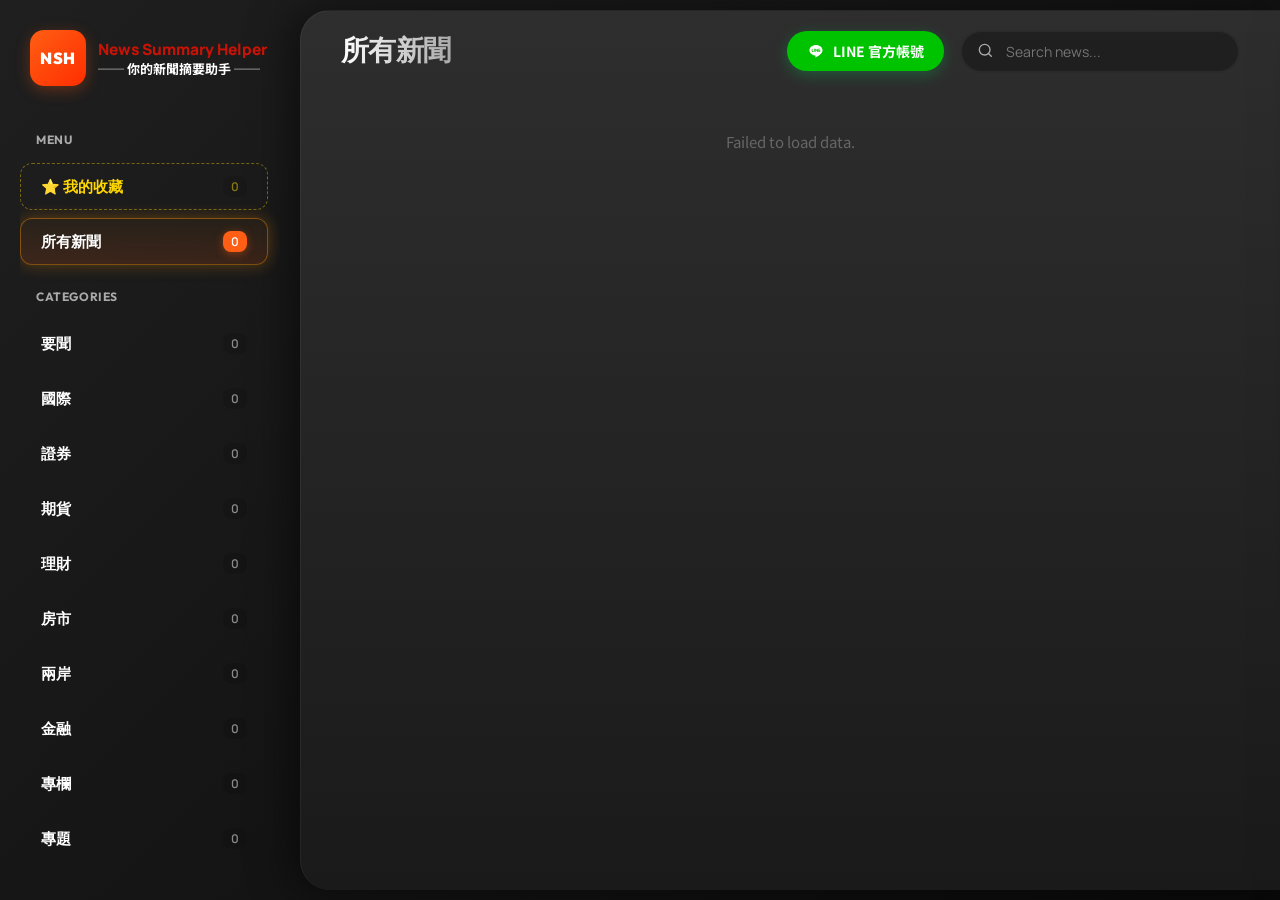
==== commit 4aeda8b6: "更改版面" ====
--- a/main.html
+++ b/main.html
@@ -4,6 +4,7 @@
 <meta charset="UTF-8">
 <meta name="viewport" content="width=device-width, initial-scale=1.0">
 <title>E.D.N. // DESIGN_DASHBOARD</title>
+<!-- 引入更圓潤幾何的字體 Outfit 與 Manrope -->
 <link href="https://fonts.googleapis.com/css2?family=Manrope:wght@400;500;700&family=Outfit:wght@400;700;900&family=Noto+Sans+TC:wght@300;400;500;700;900&display=swap" rel="stylesheet">
 <style>
   :root {
@@ -18,7 +19,7 @@
     --primary: #FF5E14;       
     --white: #FFFFFF;
     --grey-text: #AAAAAA;
-    --line-green: #06C755; /* LINE Brand Color */
+    --line-green: #00C300; 
     
     /* --- SHAPES --- */
     --radius-lg: 24px;        
@@ -35,6 +36,7 @@
     --z-modal: 200;
     --z-drawer: 150;
     --z-toggle: 140;
+    --z-toast: 1000;
   }
 
   /* RESET */
@@ -58,7 +60,7 @@
 
   /* --- SIDEBAR --- */
   .app-sidebar {
-    width: 260px;
+    width: 300px; /* 增加寬度讓按鈕與捲軸有足夠空間 */
     background: transparent;
     display: flex;
     flex-direction: column;
@@ -67,28 +69,56 @@
     padding: 20px;
   }
 
-  .sidebar-header {
-    padding: 10px 10px 30px 10px;
-  }
+  .sidebar-header { padding: 10px 10px 30px 10px; }
 
   .brand-logo {
-    font-family: var(--font-head);
-    font-weight: 900;
-    font-size: 24px;
-    letter-spacing: -0.02em;
     display: flex;
     align-items: center;
     gap: 12px;
   }
   
   .brand-icon {
-    width: 36px; height: 36px;
+    width: 56px; height: 56px;
     background: var(--grad-primary);
-    border-radius: 12px;
+    border-radius: 14px;
     display: flex; align-items: center; justify-content: center;
-    font-size: 20px; font-weight: 900; color: #fff;
-    box-shadow: 0 4px 12px rgba(255, 94, 20, 0.3);
-  }
+    font-size: 16px; font-weight: 900; color: #fff;
+    box-shadow: 0 4px 15px rgba(255, 94, 20, 0.3);
+    font-family: var(--font-head);
+    flex-shrink: 0;
+    letter-spacing: 0.5px;
+  }
+
+  .brand-text-wrapper {
+    display: flex;
+    flex-direction: column;
+    justify-content: center;
+    gap: 4px;
+    flex: 1;
+    overflow: hidden;
+  }
+
+  .brand-title {
+    font-family: var(--font-ui);
+    font-weight: 900;
+    font-size: 15.5px;
+    color: #c91306;
+    line-height: 1.1;
+    white-space: nowrap;
+    text-overflow: ellipsis;
+    overflow: hidden;
+  }
+
+  .brand-subtitle {
+    font-family: var(--font-body);
+    font-weight: 700;
+    font-size: 13px;
+    color: var(var(--grad-primary));
+    text-align: left;
+    line-height: 1;
+    white-space: nowrap;
+  }
+
 
   .nav-scroll {
     flex: 1;
@@ -96,6 +126,7 @@
     display: flex;
     flex-direction: column;
     gap: 8px;
+    padding-right: 12px; /* 避免按鈕右側光暈與捲軸重疊 */
   }
 
   .nav-group-title {
@@ -114,7 +145,7 @@
     width: 100%;
     text-align: left;
     background: transparent;
-    border: none;
+    border: 1px solid transparent;
     padding: 12px 20px;
     color: var(--white);
     font-family: var(--font-ui);
@@ -124,19 +155,20 @@
     display: flex;
     align-items: center;
     justify-content: space-between;
-    border-radius: var(--radius-pill); 
-    transition: all 0.2s ease;
+    border-radius: 12px; /* 改為長方形但四角圓潤 */
+    transition: all 0.3s ease;
   }
 
   .nav-item:hover {
     background: rgba(255, 255, 255, 0.05);
-    color: var(--primary);
+    border-color: rgba(255, 255, 255, 0.1);
   }
 
   .nav-item.active {
-    background: var(--white);
-    color: #000;
-    box-shadow: 0 4px 15px rgba(0,0,0,0.2);
+    background: linear-gradient(180deg, rgba(255, 150, 0, 0.05) 0%, rgba(255, 94, 20, 0.15) 100%);
+    color: var(--white);
+    border: 1px solid rgba(255, 150, 0, 0.4); /* 統一四邊的邊框 */
+    box-shadow: 0 0 16px rgba(255, 150, 0, 0.3); /* 偏移量設為0，讓四邊都有均勻、柔和的橘色光暈陰影 */
   }
 
   .nav-item-count {
@@ -144,13 +176,36 @@
     opacity: 0.5;
     background: rgba(0,0,0,0.2);
     padding: 2px 8px;
-    border-radius: 10px;
+    border-radius: 8px; /* 配合按鈕形狀，數字標籤的圓角也稍微收斂 */
+    transition: all 0.3s;
   }
   
   .nav-item.active .nav-item-count { 
     opacity: 1; 
-    background: #000; 
+    background: var(--primary); 
     color: var(--white); 
+    box-shadow: 0 2px 8px rgba(255, 94, 20, 0.4);
+  }
+  
+  /* Highlight styling for Saved category */
+  .nav-item.highlight {
+    color: #ffd700;
+    border: 1px dashed rgba(255, 215, 0, 0.4);
+  }
+  .nav-item.highlight:hover { 
+    background: rgba(255, 215, 0, 0.05); 
+    border-style: solid; 
+  }
+  .nav-item.highlight.active { 
+    background: linear-gradient(180deg, rgba(255, 215, 0, 0.05) 0%, rgba(255, 215, 0, 0.15) 100%);
+    color: #ffd700; 
+    border: 1px solid rgba(255, 215, 0, 0.4); /* 統一四邊的邊框 */
+    box-shadow: 0 0 16px rgba(255, 215, 0, 0.3); /* 偏移量設為0，讓四邊都有均勻的黃色光暈陰影 */
+  }
+  .nav-item.highlight.active .nav-item-count {
+    background: #ffd700;
+    color: #000;
+    box-shadow: 0 2px 8px rgba(255, 215, 0, 0.4);
   }
 
   /* --- MAIN CONTENT --- */
@@ -187,6 +242,7 @@
     background: linear-gradient(90deg, #fff, #aaa);
     -webkit-background-clip: text;
     -webkit-text-fill-color: transparent;
+    text-transform: uppercase;
   }
   
   .page-title::after {
@@ -201,14 +257,12 @@
     transform: rotate(-1deg);
   }
 
-  /* [NEW] Header Actions Group */
   .header-actions {
     display: flex;
     align-items: center;
     gap: 16px;
   }
 
-  /* [NEW] LINE Button Style */
   .btn-line {
     background: var(--line-green);
     color: #FFF;
@@ -232,11 +286,7 @@
     background: #05B34C;
   }
 
-  .btn-line svg {
-    width: 18px;
-    height: 18px;
-    fill: currentColor;
-  }
+  .btn-line svg { width: 18px; height: 18px; fill: currentColor; }
 
   .search-wrap {
     position: relative;
@@ -298,27 +348,29 @@
   }
 
   .trend-card:hover {
-    background: var(--grad-primary);
+    /* 改成跟按鈕一樣的橘黃色微光漸層背景 */
+    background: linear-gradient(180deg, rgba(255, 150, 0, 0.05) 0%, rgba(255, 94, 20, 0.15) 100%);
     transform: translateY(-8px) scale(1.02);
-    box-shadow: 0 20px 40px rgba(255, 94, 20, 0.25);
-    border-color: transparent;
-  }
-
-  .trend-card:hover .card-title,
-  .trend-card:hover .card-meta {
-    color: #000;
-  }
-  
+    /* 橘黃色光暈陰影 */
+    box-shadow: 0 12px 32px rgba(255, 150, 0, 0.25);
+    /* 橘黃色邊框發光 */
+    border-color: rgba(255, 150, 0, 0.4);
+  }
+
+  /* 滑鼠移上去時，標題微微變橘色增加層次，不再變全黑 */
+  .trend-card:hover .card-title {
+    color: var(--primary);
+  }
+  
+  /* 箭頭改為橘色底、白色箭頭 */
   .trend-card:hover .card-arrow {
-    background: #000;
-    color: var(--primary);
+    background: var(--primary);
+    color: #FFF;
     transform: rotate(45deg);
-  }
-  
-  .trend-card:hover .card-img img {
-    filter: grayscale(0%);
-    transform: scale(1.1);
-  }
+    box-shadow: 0 4px 15px rgba(255, 94, 20, 0.4);
+  }
+  
+  .trend-card:hover .card-img img { filter: grayscale(0%); transform: scale(1.1); }
 
   .card-header {
     padding: 24px 24px 0 24px;
@@ -360,6 +412,7 @@
     aspect-ratio: 16/9;
     background: #000;
     box-shadow: 0 4px 15px rgba(0,0,0,0.2);
+    position: relative;
   }
 
   .card-img-wrap img {
@@ -368,10 +421,34 @@
     filter: grayscale(30%);
   }
 
+  /* SVG Bookmark Icon perfectly centered */
+  .card-bookmark {
+    background: rgba(255,255,255,0.05);
+    border: 1px solid rgba(255,255,255,0.1);
+    border-radius: 50%;
+    width: 36px; height: 36px;
+    display: flex; align-items: center; justify-content: center;
+    cursor: pointer;
+    transition: 0.2s;
+    color: #FFF;
+    padding: 0;
+    line-height: normal;
+  }
+  .card-bookmark svg {
+    width: 16px; height: 16px;
+    fill: none; stroke: currentColor; stroke-width: 2;
+    transition: fill 0.2s, stroke 0.2s;
+  }
+  .card-bookmark:hover { background: var(--white); color: #000; border-color: var(--white); }
+  
+  .card-bookmark.saved { color: #ffd700; border-color: #ffd700; background: rgba(255, 215, 0, 0.1); }
+  .card-bookmark.saved svg { fill: #ffd700; stroke: #ffd700; }
+  
   .card-meta {
     padding: 0 24px 24px 24px;
     display: flex;
     justify-content: space-between;
+    align-items: center;
     font-family: var(--font-ui);
     font-size: 13px;
     color: var(--grey-text);
@@ -520,6 +597,21 @@
     transition: width 0.3s ease;
   }
 
+  .progress-container {
+    position: absolute;
+    top: 0; left: 0; right: 0;
+    height: 4px;
+    background: rgba(255,255,255,0.05);
+    z-index: 50;
+  }
+  .progress-bar {
+    height: 100%;
+    width: 0%;
+    background: var(--primary);
+    transition: width 0.1s ease;
+    box-shadow: 0 0 10px var(--primary);
+  }
+
   .modal-header {
     padding: 24px 32px;
     background: linear-gradient(180deg, #252525 0%, #1a1a1a 100%);
@@ -550,6 +642,7 @@
     flex: 1;
     overflow-y: auto;
     padding: 0;
+    position: relative; 
   }
 
   .modal-img {
@@ -596,6 +689,35 @@
     box-shadow: 0 10px 25px rgba(255, 94, 20, 0.4);
   }
   .btn-primary:disabled { opacity: 0.5; cursor: not-allowed; }
+
+  /* Modal / Global Icon Buttons */
+  .icon-btn {
+    width: 36px; height: 36px;
+    border-radius: 50%;
+    background: rgba(255,255,255,0.1);
+    color: #fff;
+    border: 1px solid transparent;
+    cursor: pointer;
+    font-size: 16px;
+    transition: 0.2s;
+    display: inline-flex; align-items: center; justify-content: center;
+    padding: 0;
+  }
+  .icon-btn svg {
+    width: 16px; height: 16px;
+    fill: none; stroke: currentColor; stroke-width: 2;
+  }
+  .icon-btn:hover { background: var(--primary); color: #000; border-color: var(--primary); }
+  .icon-btn.playing { background: var(--primary); color: #000; box-shadow: 0 0 15px rgba(255,94,20,0.5); animation: pulse 1.5s infinite; }
+  
+  .icon-btn.saved { color: #ffd700; border-color: #ffd700; background: rgba(255, 215, 0, 0.1); }
+  .icon-btn.saved svg { fill: #ffd700; stroke: #ffd700; }
+
+  @keyframes pulse {
+    0% { transform: scale(1); }
+    50% { transform: scale(1.1); }
+    100% { transform: scale(1); }
+  }
 
   /* --- INDEPENDENT SUMMARY POPUP --- */
   .summary-popup {
@@ -620,7 +742,7 @@
     padding: 20px 24px;
     background: rgba(255, 94, 20, 0.1);
     border-bottom: 1px solid var(--primary);
-    display: flex; align-items: center; gap: 10px;
+    display: flex; align-items: center; justify-content: space-between;
   }
 
   .popup-title {
@@ -629,6 +751,7 @@
     color: var(--primary);
     font-size: 18px;
     letter-spacing: 0.05em;
+    display: flex; align-items: center; gap: 8px;
   }
 
   .popup-body {
@@ -640,116 +763,97 @@
     color: #EEE;
   }
 
-  .popup-body ul, .popup-body ol {
-    padding-left: 20px;
-    margin-bottom: 16px;
-  }
-  .popup-body li {
-    margin-bottom: 8px;
-  }
-
-  /* --- [NEW] LINE MODAL --- */
+  .popup-body ul, .popup-body ol { padding-left: 20px; margin-bottom: 16px; }
+  .popup-body li { margin-bottom: 8px; }
+
+  /* --- [NEW] CUSTOM iOS STYLE SHARE SHEET --- */
+  .share-sheet-overlay {
+    position: fixed; inset: 0; background: rgba(0,0,0,0.6); backdrop-filter: blur(5px);
+    z-index: 400; display: none; align-items: flex-end; justify-content: center;
+    opacity: 0; transition: opacity 0.3s;
+  }
+  .share-sheet-overlay.active { display: flex; opacity: 1; }
+  .share-sheet {
+    background: #252525; width: 100%; max-width: 500px;
+    border-radius: 24px 24px 0 0; padding: 30px 24px 40px 24px;
+    transform: translateY(100%); transition: transform 0.4s cubic-bezier(0.19, 1, 0.22, 1);
+    box-shadow: 0 -10px 40px rgba(0,0,0,0.5);
+  }
+  .share-sheet-overlay.active .share-sheet { transform: translateY(0); }
+  
+  .share-sheet-title { text-align: center; color: #aaa; font-size: 14px; margin-bottom: 24px; font-weight: 700; }
+  .share-apps { display: flex; gap: 24px; overflow-x: auto; padding-bottom: 10px; justify-content: flex-start; }
+  @media (min-width: 500px) { .share-apps { justify-content: center; } }
+
+  .share-app-btn { display: flex; flex-direction: column; align-items: center; gap: 10px; cursor: pointer; border: none; background: none; color: #fff; min-width: 64px; }
+  .share-app-btn:hover .share-app-icon { transform: scale(1.05); }
+  .share-app-icon {
+    width: 60px; height: 60px; border-radius: 18px; display: flex; align-items: center; justify-content: center;
+    transition: transform 0.2s; box-shadow: 0 4px 15px rgba(0,0,0,0.2);
+  }
+  .share-app-btn span { font-size: 13px; font-weight: 500; font-family: var(--font-ui); }
+  
+  .bg-line-share { background: #06C755; color: #fff; }
+  .bg-fb { background: #1877F2; color: #fff; }
+  .bg-x { background: #000; border: 1px solid #333; color: #fff; }
+  .bg-copy { background: #444; color: #fff; }
+  
+  .share-cancel {
+    width: 100%; background: rgba(255,255,255,0.1); color: #fff; border: none; border-radius: 16px;
+    padding: 16px; margin-top: 30px; font-size: 16px; font-weight: 700; cursor: pointer; transition: 0.2s;
+  }
+  .share-cancel:hover { background: rgba(255,255,255,0.2); }
+
+  /* --- LINE MODAL --- */
   .line-modal-overlay {
-    position: fixed; inset: 0;
-    background: rgba(0,0,0,0.85);
-    backdrop-filter: blur(8px);
-    z-index: 300; /* Higher than normal modals */
-    display: none;
-    justify-content: center; 
-    align-items: center;
-    opacity: 0; transition: opacity 0.3s;
-    padding: 20px;
-  }
-  
-  .line-modal-overlay.active {
-    display: flex; opacity: 1;
-  }
+    position: fixed; inset: 0; background: rgba(0,0,0,0.85); backdrop-filter: blur(8px);
+    z-index: 300; display: none; justify-content: center; align-items: center;
+    opacity: 0; transition: opacity 0.3s; padding: 20px;
+  }
+  .line-modal-overlay.active { display: flex; opacity: 1; }
 
   .line-card {
-    background: #1a1a1a;
-    width: 100%; max-width: 420px;
-    border-radius: 30px;
-    overflow: hidden;
-    box-shadow: 0 30px 100px rgba(6, 199, 85, 0.2);
-    border: 1px solid rgba(6, 199, 85, 0.3);
-    position: relative;
-    text-align: center;
-    animation: scaleUp 0.4s cubic-bezier(0.19, 1, 0.22, 1) both;
-  }
-
-  @keyframes scaleUp {
-    from { opacity: 0; transform: scale(0.9); }
-    to { opacity: 1; transform: scale(1); }
-  }
-
-  .line-header {
-    background: var(--line-green);
-    color: white;
-    padding: 30px 20px;
-    border-radius: 0 0 50% 50% / 20px;
-  }
-
-  .line-header svg {
-    width: 48px; height: 48px;
-    margin-bottom: 10px;
-    fill: currentColor;
-  }
-
-  .line-header h2 {
-    font-family: var(--font-head);
-    font-size: 24px;
-    font-weight: 800;
-  }
-
-  .line-body {
-    padding: 30px;
-  }
-
-  .line-body p {
-    color: #CCC;
-    font-size: 15px;
-    line-height: 1.6;
-    margin-bottom: 24px;
-  }
-
-  .qr-box {
-    background: white;
-    padding: 16px;
-    border-radius: 20px;
-    display: inline-block;
-    margin-bottom: 10px;
-  }
-
-  .qr-box img {
-    display: block;
-    width: 180px;
-    height: 180px;
-    background: #f0f0f0; /* Placeholder color */
-    border-radius: 10px;
-  }
-
-  .line-close {
-    position: absolute;
-    top: 20px; right: 20px;
-    background: rgba(0,0,0,0.2);
-    border: none; color: white;
-    width: 32px; height: 32px;
-    border-radius: 50%;
-    cursor: pointer;
-    font-size: 16px;
-    transition: 0.2s;
-  }
+    background: #1a1a1a; width: 100%; max-width: 420px; border-radius: 30px;
+    overflow: hidden; box-shadow: 0 30px 100px rgba(6, 199, 85, 0.2);
+    border: 1px solid rgba(6, 199, 85, 0.3); position: relative; text-align: center;
+  }
+
+  .line-header { background: var(--line-green); color: white; padding: 30px 20px; border-radius: 0 0 50% 50% / 20px; }
+  .line-header svg { width: 48px; height: 48px; margin-bottom: 10px; fill: currentColor; }
+  .line-header h2 { font-family: var(--font-head); font-size: 24px; font-weight: 800; }
+  .line-body { padding: 30px; }
+  .line-body p { color: #CCC; font-size: 15px; line-height: 1.6; margin-bottom: 24px; }
+  .qr-box { background: white; padding: 16px; border-radius: 20px; display: inline-block; margin-bottom: 10px; }
+  .qr-box img { display: block; width: 180px; height: 180px; background: #f0f0f0; border-radius: 10px; }
+  .line-close { position: absolute; top: 20px; right: 20px; background: rgba(0,0,0,0.2); border: none; color: white; width: 32px; height: 32px; border-radius: 50%; cursor: pointer; transition: 0.2s; }
   .line-close:hover { background: rgba(0,0,0,0.4); }
+
+  /* --- CONFIRM CLEAR ALL MODAL --- */
+  .confirm-modal-overlay {
+    position: fixed; inset: 0; background: rgba(0,0,0,0.85); backdrop-filter: blur(8px);
+    z-index: 500; display: none; justify-content: center; align-items: center;
+    opacity: 0; transition: opacity 0.3s; padding: 20px;
+  }
+  .confirm-modal-overlay.active { display: flex; opacity: 1; }
+
+  /* --- TOAST NOTIFICATION --- */
+  .toast {
+    position: fixed;
+    bottom: 30px; left: 50%; transform: translateX(-50%) translateY(100px);
+    background: var(--white); color: #000;
+    padding: 12px 24px; border-radius: 100px;
+    font-weight: bold; font-family: var(--font-body); font-size: 14px;
+    box-shadow: 0 10px 30px rgba(0,0,0,0.4);
+    z-index: var(--z-toast);
+    display: flex; align-items: center; gap: 8px;
+    opacity: 0; transition: all 0.3s cubic-bezier(0.25, 0.8, 0.25, 1);
+  }
+  .toast.show { transform: translateX(-50%) translateY(0); opacity: 1; }
 
   /* --- LOADING --- */
   .loader {
-    width: 48px; height: 48px;
-    border: 5px solid #FFF;
-    border-bottom-color: var(--primary);
-    border-radius: 50%;
-    display: inline-block;
-    box-sizing: border-box;
-    animation: rotation 1s linear infinite;
+    width: 48px; height: 48px; border: 5px solid #FFF; border-bottom-color: var(--primary);
+    border-radius: 50%; display: inline-block; animation: rotation 1s linear infinite;
   }
   @keyframes rotation { 0% { transform: rotate(0deg); } 100% { transform: rotate(360deg); } }
 
@@ -767,12 +871,10 @@
     .nav-group-title { display: none; }
     
     .app-main { margin: 0; border-radius: 0; border-top-left-radius: 20px; border-top-right-radius: 20px; overflow: visible; }
-    
-    /* Responsive Top Bar */
     .top-bar { padding: 20px; flex-direction: column; align-items: flex-start; height: auto; gap: 16px; }
     .header-actions { width: 100%; flex-direction: column; align-items: stretch; gap: 12px;}
     .search-wrap { width: 100%; }
-    .btn-line { justify-content: center; } /* Center text in mobile button */
+    .btn-line { justify-content: center; } 
     
     .content-scroll { padding: 20px; overflow: visible; }
     
@@ -791,8 +893,11 @@
 <nav class="app-sidebar">
   <div class="sidebar-header">
     <div class="brand-logo">
-      <div class="brand-icon">E</div>
-      <div>E.D.N.</div>
+      <div class="brand-icon">NSH</div>
+      <div class="brand-text-wrapper">
+        <div class="brand-title">News Summary Helper</div>
+        <div class="brand-subtitle">  ──  你的新聞摘要助手 ──</div>
+      </div>
     </div>
   </div>
   
@@ -803,21 +908,20 @@
 
 <main class="app-main">
   <div class="top-bar">
-    <div class="page-title" id="pageTitle">DASHBOARD</div>
-    
-    <!-- [NEW] Header Actions Container -->
+    <div class="page-title" id="pageTitle">所有新聞</div>
+    
     <div class="header-actions">
       <!-- LINE Button -->
       <button class="btn-line" id="btnOpenLine">
-        <svg viewBox="0 0 24 24">
-          <path d="M24 10.304c0-5.369-5.383-9.738-12-9.738-6.616 0-12 4.369-12 9.738 0 4.814 4.269 8.846 10.036 9.608.391.084.922.258 1.057.592.122.303.079.778.039 1.085l-.171 1.027c-.053.303-.242 1.186 1.039.647 1.281-.54 6.911-4.069 9.428-6.967 1.739-1.907 2.572-3.843 2.572-5.992zm-18.988-2.595c.129 0 .234.105.234.234v4.153h2.296c.129 0 .234.105.234.234v.689c0 .129-.105.234-.234.234h-3.219c-.129 0-.234-.105-.234-.234v-5.076c0-.129.105-.234.234-.234h.689zm5.32 5.076c0 .129-.105.234-.234.234h-.689c-.129 0-.234-.105-.234-.234v-5.076c0-.129.105-.234.234-.234h.689c.129 0 .234.105.234.234v5.076zm5.176-5.076c.129 0 .234.105.234.234v5.076c0 .129-.105.234-.234.234h-.689c-.042 0-.082-.012-.116-.033l-2.607-3.483v3.282c0 .129-.105.234-.234.234h-.689c-.129 0-.234-.105-.234-.234v-5.076c0-.129.105-.234.234-.234h.689c.041 0 .08.011.115.032l2.608 3.484v-3.282c0-.129.105-.234.234-.234h.689zm4.231 1.157c.129 0 .234.105.234.234v.689c0 .129-.105.234-.234.234h-2.296v.919h2.296c.129 0 .234.105.234.234v.689c0 .129-.105.234-.234.234h-3.219c-.129 0-.234-.105-.234-.234v-5.076c0-.129.105-.234.234-.234h3.219c.129 0 .234.105.234.234v.689c0 .129-.105.234-.234.234h-2.296v.919h2.296z"/>
-        </svg>
+        <svg xmlns="http://www.w3.org/2000/svg" x="0px" y="0px" width="200" height="200" viewBox="6 6 36 36">
+        <path fill="#00c300" d="M12.5,42h23c3.59,0,6.5-2.91,6.5-6.5v-23C42,8.91,39.09,6,35.5,6h-23C8.91,6,6,8.91,6,12.5v23C6,39.09,8.91,42,12.5,42z"></path><path fill="#fff" d="M37.113,22.417c0-5.865-5.88-10.637-13.107-10.637s-13.108,4.772-13.108,10.637c0,5.258,4.663,9.662,10.962,10.495c0.427,0.092,1.008,0.282,1.155,0.646c0.132,0.331,0.086,0.85,0.042,1.185c0,0-0.153,0.925-0.187,1.122c-0.057,0.331-0.263,1.296,1.135,0.707c1.399-0.589,7.548-4.445,10.298-7.611h-0.001C36.203,26.879,37.113,24.764,37.113,22.417z M18.875,25.907h-2.604c-0.379,0-0.687-0.308-0.687-0.688V20.01c0-0.379,0.308-0.687,0.687-0.687c0.379,0,0.687,0.308,0.687,0.687v4.521h1.917c0.379,0,0.687,0.308,0.687,0.687C19.562,25.598,19.254,25.907,18.875,25.907z M21.568,25.219c0,0.379-0.308,0.688-0.687,0.688s-0.687-0.308-0.687-0.688V20.01c0-0.379,0.308-0.687,0.687-0.687s0.687,0.308,0.687,0.687V25.219z M27.838,25.219c0,0.297-0.188,0.559-0.47,0.652c-0.071,0.024-0.145,0.036-0.218,0.036c-0.215,0-0.42-0.103-0.549-0.275l-2.669-3.635v3.222c0,0.379-0.308,0.688-0.688,0.688c-0.379,0-0.688-0.308-0.688-0.688V20.01c0-0.296,0.189-0.558,0.47-0.652c0.071-0.024,0.144-0.035,0.218-0.035c0.214,0,0.42,0.103,0.549,0.275l2.67,3.635V20.01c0-0.379,0.309-0.687,0.688-0.687c0.379,0,0.687,0.308,0.687,0.687V25.219z M32.052,21.927c0.379,0,0.688,0.308,0.688,0.688c0,0.379-0.308,0.687-0.688,0.687h-1.917v1.23h1.917c0.379,0,0.688,0.308,0.688,0.687c0,0.379-0.309,0.688-0.688,0.688h-2.604c-0.378,0-0.687-0.308-0.687-0.688v-2.603c0-0.001,0-0.001,0-0.001c0,0,0-0.001,0-0.001v-2.601c0-0.001,0-0.001,0-0.002c0-0.379,0.308-0.687,0.687-0.687h2.604c0.379,0,0.688,0.308,0.688,0.687s-0.308,0.687-0.688,0.687h-1.917v1.23H32.052z"></path>
+        </svg>         
         LINE 官方帳號
       </button>
-
-      <!-- Search Box -->
       <div class="search-wrap">
-        <span class="search-icon">🔍</span>
+        <span class="search-icon">
+          <svg width="16" height="16" viewBox="-2 -2 24 24" fill="none" stroke="currentColor" stroke-width="2" stroke-linecap="round" stroke-linejoin="round"><circle cx="11" cy="11" r="8"></circle><line x1="21" y1="21" x2="16.65" y2="16.65"></line></svg>
+        </span>
         <input type="text" id="searchInput" placeholder="Search news...">
       </div>
     </div>
@@ -852,12 +956,25 @@
 <div class="modal-overlay" id="modalOverlay">
   <!-- Article Card -->
   <div class="modal-card" id="modalCard">
+    <!-- Reading Progress Bar -->
+    <div class="progress-container">
+      <div class="progress-bar" id="readProgress"></div>
+    </div>
+
     <div class="modal-header">
       <div style="flex:1;">
         <span class="modal-cat-badge" id="modalCat">CATEGORY</span>
         <div class="modal-title" id="modalTitle">Title</div>
       </div>
-      <button class="drawer-close" id="modalClose">✕</button>
+      <div style="display:flex; gap:10px;">
+        <button class="icon-btn" id="modalBookmark" title="收藏文章">
+          <svg viewBox="0 0 24 24"><polygon points="12 2 15.09 8.26 22 9.27 17 14.14 18.18 21.02 12 17.77 5.82 21.02 7 14.14 2 9.27 8.91 8.26 12 2"></polygon></svg>
+        </button>
+        <button class="icon-btn" id="btnSpeakArticle" title="語音朗讀全文">
+          <svg width="16" height="16" viewBox="0 0 24 24" fill="none" stroke="currentColor" stroke-width="2" stroke-linecap="round" stroke-linejoin="round"><polygon points="11 5 6 9 2 9 2 15 6 15 11 19 11 5"></polygon><path d="M19.07 4.93a10 10 0 0 1 0 14.14M15.54 8.46a5 5 0 0 1 0 7.07"></path></svg>
+        </button>
+        <button class="icon-btn" id="modalClose">✕</button>
+      </div>
     </div>
     <div class="modal-body" id="modalBody">
       <!-- Content -->
@@ -870,8 +987,17 @@
   <!-- Independent Summary Popup -->
   <div class="summary-popup" id="summaryPopup">
     <div class="popup-header">
-      <span style="font-size:20px;">⚡</span>
-      <span class="popup-title">AI INTELLIGENCE</span>
+      <div class="popup-title">
+        <span style="font-size:20px;">⚡</span> AI INTELLIGENCE
+      </div>
+      <div style="display:flex; gap:10px;">
+        <button class="icon-btn" id="btnShareSummary" title="分享摘要">
+          <svg width="16" height="16" viewBox="0 0 24 24" fill="none" stroke="currentColor" stroke-width="2" stroke-linecap="round" stroke-linejoin="round"><circle cx="18" cy="5" r="3"></circle><circle cx="6" cy="12" r="3"></circle><circle cx="18" cy="19" r="3"></circle><line x1="8.59" y1="13.51" x2="15.42" y2="17.49"></line><line x1="15.41" y1="6.51" x2="8.59" y2="10.49"></line></svg>
+        </button>
+        <button class="icon-btn" id="btnSpeakSummary" title="語音朗讀摘要">
+          <svg width="16" height="16" viewBox="0 0 24 24" fill="none" stroke="currentColor" stroke-width="2" stroke-linecap="round" stroke-linejoin="round"><polygon points="11 5 6 9 2 9 2 15 6 15 11 19 11 5"></polygon><path d="M19.07 4.93a10 10 0 0 1 0 14.14M15.54 8.46a5 5 0 0 1 0 7.07"></path></svg>
+        </button>
+      </div>
     </div>
     <div class="popup-body" id="summaryPopupBody">
       <!-- Generated Summary Goes Here -->
@@ -879,31 +1005,79 @@
   </div>
 </div>
 
-<!-- [NEW] LINE Modal Popup -->
+<!-- Custom iOS-style Share Sheet -->
+<div class="share-sheet-overlay" id="shareSheetOverlay">
+  <div class="share-sheet" id="shareSheet" onclick="event.stopPropagation();">
+    <div class="share-sheet-title">分享摘要至</div>
+    <div class="share-apps">
+      <button class="share-app-btn" onclick="shareTo('line')">
+        <div class="share-app-icon bg-line-share">
+              <svg xmlns="http://www.w3.org/2000/svg" x="0px" y="0px" width="100" height="100" viewBox="0 0 48 48">
+              <path fill="#00c300" d="M12.5,42h23c3.59,0,6.5-2.91,6.5-6.5v-23C42,8.91,39.09,6,35.5,6h-23C8.91,6,6,8.91,6,12.5v23C6,39.09,8.91,42,12.5,42z"></path><path fill="#fff" d="M37.113,22.417c0-5.865-5.88-10.637-13.107-10.637s-13.108,4.772-13.108,10.637c0,5.258,4.663,9.662,10.962,10.495c0.427,0.092,1.008,0.282,1.155,0.646c0.132,0.331,0.086,0.85,0.042,1.185c0,0-0.153,0.925-0.187,1.122c-0.057,0.331-0.263,1.296,1.135,0.707c1.399-0.589,7.548-4.445,10.298-7.611h-0.001C36.203,26.879,37.113,24.764,37.113,22.417z M18.875,25.907h-2.604c-0.379,0-0.687-0.308-0.687-0.688V20.01c0-0.379,0.308-0.687,0.687-0.687c0.379,0,0.687,0.308,0.687,0.687v4.521h1.917c0.379,0,0.687,0.308,0.687,0.687C19.562,25.598,19.254,25.907,18.875,25.907z M21.568,25.219c0,0.379-0.308,0.688-0.687,0.688s-0.687-0.308-0.687-0.688V20.01c0-0.379,0.308-0.687,0.687-0.687s0.687,0.308,0.687,0.687V25.219z M27.838,25.219c0,0.297-0.188,0.559-0.47,0.652c-0.071,0.024-0.145,0.036-0.218,0.036c-0.215,0-0.42-0.103-0.549-0.275l-2.669-3.635v3.222c0,0.379-0.308,0.688-0.688,0.688c-0.379,0-0.688-0.308-0.688-0.688V20.01c0-0.296,0.189-0.558,0.47-0.652c0.071-0.024,0.144-0.035,0.218-0.035c0.214,0,0.42,0.103,0.549,0.275l2.67,3.635V20.01c0-0.379,0.309-0.687,0.688-0.687c0.379,0,0.687,0.308,0.687,0.687V25.219z M32.052,21.927c0.379,0,0.688,0.308,0.688,0.688c0,0.379-0.308,0.687-0.688,0.687h-1.917v1.23h1.917c0.379,0,0.688,0.308,0.688,0.687c0,0.379-0.309,0.688-0.688,0.688h-2.604c-0.378,0-0.687-0.308-0.687-0.688v-2.603c0-0.001,0-0.001,0-0.001c0,0,0-0.001,0-0.001v-2.601c0-0.001,0-0.001,0-0.002c0-0.379,0.308-0.687,0.687-0.687h2.604c0.379,0,0.688,0.308,0.688,0.687s-0.308,0.687-0.688,0.687h-1.917v1.23H32.052z"></path>
+              </svg>            
+            </div>
+            <span>LINE</span>
+          </button>
+          <button class="share-app-btn" onclick="shareTo('fb')">
+            <div class="share-app-icon bg-fb">
+              <svg width="32" height="32" viewBox="0 0 24 24" fill="currentColor"><path d="M18 2h-3a5 5 0 0 0-5 5v3H7v4h3v8h4v-8h3l1-4h-4V7a1 1 0 0 1 1-1h3z"></path></svg>
+            </div>
+            <span>Facebook</span>
+          </button>
+          <button class="share-app-btn" onclick="shareTo('x')">
+            <div class="share-app-icon bg-x">
+              <svg width="24" height="24" viewBox="0 0 24 24" fill="currentColor"><path d="M18.244 2.25h3.308l-7.227 8.26 8.502 11.24H16.17l-5.214-6.817L4.99 21.75H1.68l7.73-8.835L1.254 2.25H8.08l4.713 6.231zm-1.161 17.52h1.833L7.008 4.07H5.078z"></path></svg>
+            </div>
+            <span>X</span>
+          </button>
+          <button class="share-app-btn" onclick="shareTo('copy')">
+            <div class="share-app-icon bg-copy">
+              <svg width="28" height="28" viewBox="0 0 24 24" fill="none" stroke="currentColor" stroke-width="2" stroke-linecap="round" stroke-linejoin="round"><rect x="9" y="9" width="13" height="13" rx="2" ry="2"></rect><path d="M5 15H4a2 2 0 0 1-2-2V4a2 2 0 0 1 2-2h9a2 2 0 0 1 2 2v1"></path></svg>
+            </div>
+            <span>複製文字</span>
+          </button>
+        </div>
+        <button class="share-cancel" id="shareSheetCancel">取消</button>
+      </div>
+    </div>
+
+<!-- LINE Modal Popup -->
 <div class="line-modal-overlay" id="lineModalOverlay">
   <div class="line-card">
     <button class="line-close" id="lineModalClose">✕</button>
     <div class="line-header">
-      <svg viewBox="0 0 24 24">
-        <path d="M24 10.304c0-5.369-5.383-9.738-12-9.738-6.616 0-12 4.369-12 9.738 0 4.814 4.269 8.846 10.036 9.608.391.084.922.258 1.057.592.122.303.079.778.039 1.085l-.171 1.027c-.053.303-.242 1.186 1.039.647 1.281-.54 6.911-4.069 9.428-6.967 1.739-1.907 2.572-3.843 2.572-5.992zm-18.988-2.595c.129 0 .234.105.234.234v4.153h2.296c.129 0 .234.105.234.234v.689c0 .129-.105.234-.234.234h-3.219c-.129 0-.234-.105-.234-.234v-5.076c0-.129.105-.234.234-.234h.689zm5.32 5.076c0 .129-.105.234-.234.234h-.689c-.129 0-.234-.105-.234-.234v-5.076c0-.129.105-.234.234-.234h.689c.129 0 .234.105.234.234v5.076zm5.176-5.076c.129 0 .234.105.234.234v5.076c0 .129-.105.234-.234.234h-.689c-.042 0-.082-.012-.116-.033l-2.607-3.483v3.282c0 .129-.105.234-.234.234h-.689c-.129 0-.234-.105-.234-.234v-5.076c0-.129.105-.234.234-.234h.689c.041 0 .08.011.115.032l2.608 3.484v-3.282c0-.129.105-.234.234-.234h.689zm4.231 1.157c.129 0 .234.105.234.234v.689c0 .129-.105.234-.234.234h-2.296v.919h2.296c.129 0 .234.105.234.234v.689c0 .129-.105.234-.234.234h-3.219c-.129 0-.234-.105-.234-.234v-5.076c0-.129.105-.234.234-.234h3.219c.129 0 .234.105.234.234v.689c0 .129-.105.234-.234.234h-2.296v.919h2.296z"/>
-      </svg>
+      <svg xmlns="http://www.w3.org/2000/svg" x="0px" y="0px" width="600" height="600" viewBox="6 6 36 36">
+      <path fill="#00c300" d="M12.5,42h23c3.59,0,6.5-2.91,6.5-6.5v-23C42,8.91,39.09,6,35.5,6h-23C8.91,6,6,8.91,6,12.5v23C6,39.09,8.91,42,12.5,42z"></path><path fill="#fff" d="M37.113,22.417c0-5.865-5.88-10.637-13.107-10.637s-13.108,4.772-13.108,10.637c0,5.258,4.663,9.662,10.962,10.495c0.427,0.092,1.008,0.282,1.155,0.646c0.132,0.331,0.086,0.85,0.042,1.185c0,0-0.153,0.925-0.187,1.122c-0.057,0.331-0.263,1.296,1.135,0.707c1.399-0.589,7.548-4.445,10.298-7.611h-0.001C36.203,26.879,37.113,24.764,37.113,22.417z M18.875,25.907h-2.604c-0.379,0-0.687-0.308-0.687-0.688V20.01c0-0.379,0.308-0.687,0.687-0.687c0.379,0,0.687,0.308,0.687,0.687v4.521h1.917c0.379,0,0.687,0.308,0.687,0.687C19.562,25.598,19.254,25.907,18.875,25.907z M21.568,25.219c0,0.379-0.308,0.688-0.687,0.688s-0.687-0.308-0.687-0.688V20.01c0-0.379,0.308-0.687,0.687-0.687s0.687,0.308,0.687,0.687V25.219z M27.838,25.219c0,0.297-0.188,0.559-0.47,0.652c-0.071,0.024-0.145,0.036-0.218,0.036c-0.215,0-0.42-0.103-0.549-0.275l-2.669-3.635v3.222c0,0.379-0.308,0.688-0.688,0.688c-0.379,0-0.688-0.308-0.688-0.688V20.01c0-0.296,0.189-0.558,0.47-0.652c0.071-0.024,0.144-0.035,0.218-0.035c0.214,0,0.42,0.103,0.549,0.275l2.67,3.635V20.01c0-0.379,0.309-0.687,0.688-0.687c0.379,0,0.687,0.308,0.687,0.687V25.219z M32.052,21.927c0.379,0,0.688,0.308,0.688,0.688c0,0.379-0.308,0.687-0.688,0.687h-1.917v1.23h1.917c0.379,0,0.688,0.308,0.688,0.687c0,0.379-0.309,0.688-0.688,0.688h-2.604c-0.378,0-0.687-0.308-0.687-0.688v-2.603c0-0.001,0-0.001,0-0.001c0,0,0-0.001,0-0.001v-2.601c0-0.001,0-0.001,0-0.002c0-0.379,0.308-0.687,0.687-0.687h2.604c0.379,0,0.688,0.308,0.688,0.687s-0.308,0.687-0.688,0.687h-1.917v1.23H32.052z"></path>
+      </svg>      
       <h2>LINE 官方服務</h2>
     </div>
     <div class="line-body">
-      <p>我們也在 LINE 上為您提供服務！<br>立刻加入好友，隨時隨地接收最新財經新聞摘要。</p>
-      
+      <p>我們也在 LINE 上為您提供服務！<br>立刻加入好友，隨時隨地接收最新財經摘要與重點推播。</p>
       <div class="qr-box">
-        <!-- 在這裡放上您的實際 QR Code 圖片網址 -->
-        <img src="https://qr-official.line.me/gs/M_351pxsjv_GW.png?oat_content=qr" alt="LINE QR Code" onerror="this.src='data:image/svg+xml;utf8,<svg xmlns=\'http://www.w3.org/2000/svg\' width=\'180\' height=\'180\'><rect width=\'180\' height=\'180\' fill=\'%23eee\'/><text x=\'50%\' y=\'50%\' fill=\'%23999\' font-family=\'sans-serif\' font-size=\'14\' text-anchor=\'middle\' alignment-baseline=\'middle\'>請替換為您的 QR Code</text></svg>'">
+        <img src="https://qr-official.line.me/gs/M_000abcde_GW.png?oat_content=qr" alt="LINE QR Code" onerror="this.src='data:image/svg+xml;utf8,<svg xmlns=\'http://www.w3.org/2000/svg\' width=\'180\' height=\'180\'><rect width=\'180\' height=\'180\' fill=\'%23eee\'/><text x=\'50%\' y=\'50%\' fill=\'%23999\' font-family=\'sans-serif\' font-size=\'14\' text-anchor=\'middle\' alignment-baseline=\'middle\'>請替換為您的 QR Code</text></svg>'">
       </div>
-      
       <p style="font-size: 12px; color: #888; margin-top: 10px; margin-bottom: 0;">打開 LINE 掃描 QR Code 立即綁定</p>
     </div>
   </div>
 </div>
 
+<!-- Confirm Clear All Modal -->
+<div class="confirm-modal-overlay" id="confirmModalOverlay">
+  <div class="line-card" style="max-width: 360px; padding: 30px; text-align: center;">
+    <h3 style="font-family: var(--font-head); font-size: 22px; color: #fff; margin-bottom: 15px;">確認清空收藏</h3>
+    <p style="color: #CCC; margin-bottom: 25px; line-height: 1.6; font-size: 15px;">確定要移除所有已收藏的新聞嗎？<br>此動作執行後將無法復原。</p>
+    <div style="display: flex; gap: 15px; justify-content: center;">
+      <button onclick="closeConfirmModal()" style="flex: 1; padding: 12px; border-radius: 12px; background: rgba(255,255,255,0.1); color: #fff; border: none; cursor: pointer; font-family: var(--font-ui); font-weight: bold; transition: 0.2s;">取消</button>
+      <button onclick="executeClearAllSaved()" style="flex: 1; padding: 12px; border-radius: 12px; background: #ff3c3c; color: #fff; border: none; cursor: pointer; font-family: var(--font-ui); font-weight: bold; transition: 0.2s; box-shadow: 0 4px 15px rgba(255, 60, 60, 0.3);">確定刪除</button>
+    </div>
+  </div>
+</div>
+
+<!-- Global Toast Notification -->
+<div id="toast" class="toast">✅ 已處理</div>
+
 <script>
-  const API_BASE = 'https://newsbot.aryhsg.com';
+  const API_BASE = 'https://newsapi.aryhsg.com';
   
   const CATEGORIES = [
     '要聞','國際','證券','期貨','理財','房市',
@@ -911,37 +1085,64 @@
   ];
 
   let allNews = [];
+  let currentGridData = [];
   let currentCategory = '';
   let searchQuery = '';
   let currentNews = null;
+  
+  let savedIds = JSON.parse(localStorage.getItem('edn_saved_articles') || '[]');
+
+  let currentArticleTextForTTS = "";
+  let currentSummaryTextForTTS = "";
+  
+  // Reusable SVG for stars to ensure perfect centering
+  const starSVG = `<svg viewBox="0 0 24 24"><polygon points="12 2 15.09 8.26 22 9.27 17 14.14 18.18 21.02 12 17.77 5.82 21.02 7 14.14 2 9.27 8.91 8.26 12 2"></polygon></svg>`;
 
   // Init
   function init() {
     renderSidebar();
     fetchNewsList();
     setupEvents();
+    setupScrollProgress();
+  }
+
+  // Toast Function
+  function showToast(message) {
+    const toast = document.getElementById('toast');
+    toast.innerHTML = message;
+    toast.classList.add('show');
+    setTimeout(() => toast.classList.remove('show'), 3000);
   }
 
   function renderSidebar() {
     const container = document.getElementById('navContainer');
     let html = `
       <div class="nav-group-title">Menu</div>
-      <button class="nav-item active" onclick="setCategory('')" id="nav-all">
-        <span>All News</span>
+      <button class="nav-item highlight ${currentCategory === 'saved' ? 'active' : ''}" onclick="setCategory('saved')" id="nav-saved">
+        <span>⭐ 我的收藏</span>
+        <span class="nav-item-count" id="cnt-saved">${savedIds.length}</span>
+      </button>
+      <button class="nav-item ${currentCategory === '' ? 'active' : ''}" onclick="setCategory('')" id="nav-all">
+        <span>所有新聞</span>
         <span class="nav-item-count" id="cnt-all">0</span>
       </button>
       <div class="nav-group-title">Categories</div>
     `;
     
     CATEGORIES.forEach(cat => {
+      // 這裡補上判斷 active 的邏輯，修復你最初提到的點擊沒有變色的問題
+      const isActive = currentCategory === cat ? 'active' : '';
       html += `
-        <button class="nav-item" onclick="setCategory('${cat}')" id="nav-${cat}">
+        <button class="nav-item ${isActive}" onclick="setCategory('${cat}')" id="nav-${cat}">
           <span>${cat}</span>
           <span class="nav-item-count" id="cnt-${cat}">0</span>
         </button>
       `;
     });
     container.innerHTML = html;
+    
+    // 關鍵修復：每次重新渲染側邊欄選單後，因為原本是填入 0，必須呼叫更新數量的函式把真正的資料塞進去
+    updateCounts();
   }
 
   async function fetchNewsList() {
@@ -952,43 +1153,108 @@
       const res = await fetch(`${API_BASE}/api/news`);
       if(!res.ok) throw new Error();
       allNews = await res.json();
+      currentGridData = allNews;
       updateCounts();
-      renderGrid(allNews); 
+      renderGrid(); 
     } catch(e) {
       grid.innerHTML = '<div style="grid-column:1/-1;text-align:center;color:#666;">Failed to load data.</div>';
     }
   }
 
   function updateCounts() {
-    document.getElementById('cnt-all').innerText = allNews.length;
+    if(document.getElementById('cnt-all')) document.getElementById('cnt-all').innerText = allNews.length;
+    if(document.getElementById('cnt-saved')) document.getElementById('cnt-saved').innerText = savedIds.length;
+    
     CATEGORIES.forEach(cat => {
       const cnt = allNews.filter(n => n.category === cat).length;
-      document.getElementById(`cnt-${cat}`).innerText = cnt;
+      if(document.getElementById(`cnt-${cat}`)) document.getElementById(`cnt-${cat}`).innerText = cnt;
     });
   }
 
-  function renderGrid(dataSource) {
+  // Bookmark Toggle Function - Using SVG class toggling
+  window.toggleSave = function(id, event) {
+    if (event) event.stopPropagation(); 
+    id = Number(id) || String(id);
+    
+    const isSavedNow = savedIds.includes(id) || savedIds.includes(String(id));
+    
+    if(isSavedNow) {
+        savedIds = savedIds.filter(x => String(x) !== String(id));
+        showToast('❌ 已從收藏移除');
+    } else {
+        savedIds.push(id);
+        showToast('⭐ 已加入我的收藏');
+    }
+    
+    localStorage.setItem('edn_saved_articles', JSON.stringify(savedIds));
+    updateCounts();
+    
+    const isSavedNew = !isSavedNow;
+
+    // Sync Modal button if open
+    if (currentNews && String(currentNews.id) === String(id)) {
+        const mBtn = document.getElementById('modalBookmark');
+        if (mBtn) {
+            if(isSavedNew) { mBtn.classList.add('saved'); }
+            else { mBtn.classList.remove('saved'); }
+        }
+    }
+
+    // If currently viewing "Saved" category, re-render to remove card instantly
+    if (currentCategory === 'saved') {
+        renderGrid();
+    } else {
+        // Find the specific card button and update its class without re-rendering grid
+        const cardBtn = document.querySelector(`.card-bookmark[data-id="${id}"]`);
+        if (cardBtn) {
+            if(isSavedNew) { cardBtn.classList.add('saved'); }
+            else { cardBtn.classList.remove('saved'); }
+        }
+    }
+  };
+
+  // Grid rendering handling 'saved' logic & Sorting (Newest to Oldest)
+  function renderGrid() {
     const grid = document.getElementById('newsGrid');
-    const filtered = (dataSource || allNews).filter(n => {
-      const matchCat = !currentCategory || n.category === currentCategory;
-      const matchSearch = (dataSource === allNews && searchQuery) 
-        ? n.title.includes(searchQuery) 
-        : true;
-        
-      return matchCat && matchSearch;
-    });
-
-    document.getElementById('pageTitle').innerText = currentCategory ? currentCategory : 'DASHBOARD';
+    let filtered = currentGridData || allNews;
+    let gridHtml = '';
+
+    if (currentCategory === 'saved') {
+        filtered = filtered.filter(n => savedIds.includes(n.id) || savedIds.includes(String(n.id)));
+        document.getElementById('pageTitle').innerText = '我的收藏';
+
+        // 如果在「我的收藏」且裡面有內容，顯示「清空所有收藏」按鈕
+        if (filtered.length > 0) {
+            gridHtml += `
+            <div style="grid-column: 1 / -1; display: flex; justify-content: flex-end; margin-bottom: -10px;">
+                <button onclick="confirmClearAllSaved()" style="background: rgba(255, 60, 60, 0.1); border: 1px solid rgba(255, 60, 60, 0.3); color: #ff5555; padding: 8px 20px; border-radius: 12px; cursor: pointer; font-family: var(--font-ui); font-weight: 700; display: flex; align-items: center; gap: 8px; transition: all 0.2s;">
+                    <svg width="18" height="18" viewBox="0 0 24 24" fill="none" stroke="currentColor" stroke-width="2"><polyline points="3 6 5 6 21 6"></polyline><path d="M19 6v14a2 2 0 0 1-2 2H7a2 2 0 0 1-2-2V6m3 0V4a2 2 0 0 1 2-2h4a2 2 0 0 1 2 2v2"></path><line x1="10" y1="11" x2="10" y2="17"></line><line x1="14" y1="11" x2="14" y2="17"></line></svg>
+                    清空所有收藏
+                </button>
+            </div>`;
+        }
+    } else {
+        filtered = filtered.filter(n => {
+          const matchCat = !currentCategory || n.category === currentCategory;
+          const matchSearch = (currentGridData === allNews && searchQuery) ? n.title.includes(searchQuery) : true;
+          return matchCat && matchSearch;
+        });
+        document.getElementById('pageTitle').innerText = currentCategory ? currentCategory : '所有新聞';
+    }
 
     if(filtered.length === 0) {
       grid.innerHTML = '<div style="grid-column:1/-1;text-align:center;padding:50px;color:#666;">目前尚無新聞</div>';
       return;
     }
 
-    grid.innerHTML = filtered.map(news => {
+    // [UPDATED] Reverse the array to show newest items first
+    const reversedFiltered = [...filtered].reverse();
+
+    gridHtml += reversedFiltered.map(news => {
       const img = news.img || '';
       const fallback = `<div style="width:100%;height:100%;background:#222;display:flex;align-items:center;justify-content:center;color:#444;font-weight:900;font-size:30px;">${news.category[0]}</div>`;
       const imgHtml = img ? `<img src="${esc(img)}" onerror="this.parentElement.innerHTML='${esc(fallback)}'">` : fallback;
+      const isSaved = savedIds.includes(news.id) || savedIds.includes(String(news.id));
 
       return `
         <div class="trend-card" onclick="openModal(${news.id})">
@@ -1001,38 +1267,58 @@
           </div>
           <div class="card-meta">
             <span class="cat-pill">${news.category}</span>
-            <span>ID: ${news.id}</span>
+            <button class="card-bookmark ${isSaved ? 'saved' : ''}" data-id="${news.id}" onclick="toggleSave('${news.id}', event)" title="收藏文章">
+                ${starSVG}
+            </button>
           </div>
         </div>
       `;
     }).join('');
-  }
-
+    
+    grid.innerHTML = gridHtml;
+  }
+
+  // Clear All Saved Logic
+  window.confirmClearAllSaved = function() {
+    document.getElementById('confirmModalOverlay').classList.add('active');
+  };
+
+  window.closeConfirmModal = function() {
+    document.getElementById('confirmModalOverlay').classList.remove('active');
+  };
+
+  window.executeClearAllSaved = function() {
+    savedIds = [];
+    localStorage.setItem('edn_saved_articles', JSON.stringify(savedIds));
+    updateCounts();
+    renderSidebar();
+    renderGrid();
+    closeConfirmModal();
+    showToast('🗑️ 已清空所有收藏');
+  };
+
+  // --- ACTIONS ---
   window.setCategory = function(cat) {
     currentCategory = cat;
-    
     searchQuery = '';
     document.getElementById('searchInput').value = '';
-
-    document.querySelectorAll('.nav-item').forEach(el => el.classList.remove('active'));
-    if(cat === '') document.getElementById('nav-all').classList.add('active');
-    else document.getElementById(`nav-${cat}`).classList.add('active');
+    renderSidebar(); // Re-render to update active classes securely
 
     const toggle = document.getElementById('summaryToggle');
-    if(cat === '') {
+    if(cat === '' || cat === 'saved') {
       toggle.classList.remove('visible');
       closeDrawer();
     } else {
       toggle.classList.add('visible');
       updateDrawerContent(cat);
     }
-
-    renderGrid(allNews);
+    
+    currentGridData = allNews;
+    renderGrid();
   };
 
   async function updateDrawerContent(cat) {
     const content = document.getElementById('drawerContent');
-    
     content.innerHTML = `
       <div style="text-align:center; padding:40px;">
         <span class="loader"></span>
@@ -1045,7 +1331,6 @@
         method: 'POST',
         headers: { 'Content-Type': 'application/json' }
       });
-
       if (!res.ok) throw new Error('API Error');
       const data = await res.json();
       const summaryText = data.summary || "暫無摘要資料";
@@ -1055,24 +1340,9 @@
           <span class="summary-label">AI Analysis Report</span>
           <div class="summary-text">${summaryText}</div>
         </div>
-        
-        <div class="summary-box">
-          <span class="summary-label">Category Stats</span>
-          <div class="summary-text">
-            Total Articles: <strong>${allNews.filter(n=>n.category===cat).length}</strong><br>
-            Status: <strong>Live</strong>
-          </div>
-        </div>
       `;
     } catch (e) {
-      content.innerHTML = `
-        <div class="summary-box" style="border-color:#555;">
-          <span class="summary-label">System Message</span>
-          <div class="summary-text" style="color:#aaa;">
-            目前無法取得摘要。<br>可能是 API 尚未連線或該類別資料不足。
-          </div>
-        </div>
-      `;
+      content.innerHTML = `<div class="summary-box" style="border-color:#555;"><span class="summary-label">System Message</span><div class="summary-text" style="color:#aaa;">目前無法取得摘要。</div></div>`;
     }
   }
 
@@ -1081,14 +1351,22 @@
   
   toggleBtn.onclick = () => drawer.classList.add('open');
   document.getElementById('drawerClose').onclick = closeDrawer;
-
-  function closeDrawer() {
-    drawer.classList.remove('open');
+  function closeDrawer() { drawer.classList.remove('open'); }
+
+  // Reading Progress Calculation
+  function setupScrollProgress() {
+    const modalBody = document.getElementById('modalBody');
+    const progressBar = document.getElementById('readProgress');
+    modalBody.addEventListener('scroll', () => {
+      const maxScroll = modalBody.scrollHeight - modalBody.clientHeight;
+      const percentage = maxScroll > 0 ? (modalBody.scrollTop / maxScroll) * 100 : 0;
+      progressBar.style.width = percentage + '%';
+    });
   }
 
   // --- MODAL ---
   window.openModal = async function(id) {
-    const news = allNews.find(n => n.id === id);
+    const news = allNews.find(n => n.id == id);
     if(!news) return;
     currentNews = news;
 
@@ -1097,12 +1375,24 @@
     const btn = document.getElementById('btnSummarize');
     const summaryPopup = document.getElementById('summaryPopup');
     
+    // Stop any ongoing speech
+    stopTTS();
+
+    // Reset UI
     btn.innerText = 'GENERATE AI REPORT';
     btn.disabled = false;
     summaryPopup.style.display = 'none';
-    
+    document.getElementById('readProgress').style.width = '0%';
     document.getElementById('modalTitle').innerText = news.title;
     document.getElementById('modalCat').innerText = news.category;
+    
+    // Sync Modal Bookmark state
+    const mBtn = document.getElementById('modalBookmark');
+    const isSaved = savedIds.includes(news.id) || savedIds.includes(String(news.id));
+    if(isSaved) { mBtn.classList.add('saved'); }
+    else { mBtn.classList.remove('saved'); }
+    // Attach event locally to avoid stale context
+    mBtn.onclick = (e) => toggleSave(news.id, e);
     
     body.innerHTML = '<div style="text-align:center;padding:50px;"><span class="loader"></span></div>';
     overlay.classList.add('active');
@@ -1112,6 +1402,9 @@
       const data = await res.json();
       
       const imgHtml = data.img ? `<img class="modal-img" src="${esc(data.img)}">` : '';
+      
+      // Store content for TTS
+      currentArticleTextForTTS = data.content || '';
       
       body.innerHTML = `
         ${imgHtml}
@@ -1125,13 +1418,22 @@
   }
 
   document.getElementById('modalClose').onclick = () => {
+    stopTTS(); // Stop speech when closing
     document.getElementById('modalOverlay').classList.remove('active');
   };
   
   document.addEventListener('keydown', (e) => {
     if(e.key === 'Escape') {
+      stopTTS();
       document.getElementById('modalOverlay').classList.remove('active');
       document.getElementById('lineModalOverlay').classList.remove('active');
+      
+      const shareOverlay = document.getElementById('shareSheetOverlay');
+      if(shareOverlay) shareOverlay.classList.remove('active');
+      
+      const confirmOverlay = document.getElementById('confirmModalOverlay');
+      if(confirmOverlay) confirmOverlay.classList.remove('active');
+
       closeDrawer();
     }
   });
@@ -1152,13 +1454,16 @@
           const res = await fetch(`${API_BASE}/api/news/search?q=${encodeURIComponent(query)}`);
           if (!res.ok) throw new Error('Search API Error');
           const searchResults = await res.json();
-          renderGrid(searchResults);
+          currentGridData = searchResults;
+          renderGrid();
         } catch (error) {
           console.warn('Search API failed, falling back to client filter', error);
-          renderGrid(allNews); 
+          currentGridData = allNews;
+          renderGrid(); 
         }
       } else {
-        renderGrid(allNews);
+        currentGridData = allNews;
+        renderGrid();
       }
     }, 500);
   });
@@ -1166,10 +1471,8 @@
   // --- AI SUMMARY ---
   document.getElementById('btnSummarize').onclick = async function() {
     if(!currentNews) return;
-    
     const btn = this;
     const originalText = btn.innerText;
-    
     btn.innerText = 'GENERATING SUMMARY...';
     btn.disabled = true;
 
@@ -1178,50 +1481,164 @@
         method: 'POST',
         headers: { 'Content-Type': 'application/json' }
       });
-
       if (!response.ok) throw new Error('API Error');
 
       const data = await response.json();
       const summaryText = data.summary || data.text || "Summary generated successfully.";
 
+      // Store for TTS & Share
+      currentSummaryTextForTTS = summaryText;
+
       const summaryPopup = document.getElementById('summaryPopup');
       const summaryBody = document.getElementById('summaryPopupBody');
-      
       summaryBody.innerHTML = summaryText; 
       summaryPopup.style.display = 'flex';
-      
       btn.innerText = 'REPORT GENERATED';
 
     } catch (error) {
-      console.error('Summary Generation Failed:', error);
       btn.innerText = 'GENERATION FAILED';
       btn.disabled = false;
       setTimeout(() => btn.innerText = originalText, 2000);
     }
   };
   
-  // --- [NEW] LINE Modal Events ---
+  // -----------------------------------------------------
+  // TEXT-TO-SPEECH (TTS) LOGIC
+  // -----------------------------------------------------
+  let speechUtterance = null;
+  let isSpeaking = false;
+  let currentSpeakBtnId = null;
+
+  function stopTTS() {
+      if ('speechSynthesis' in window) {
+          window.speechSynthesis.cancel();
+      }
+      isSpeaking = false;
+      document.getElementById('btnSpeakArticle').classList.remove('playing');
+      document.getElementById('btnSpeakSummary').classList.remove('playing');
+  }
+
+  function handleSpeak(htmlContent, btnId) {
+      if (!('speechSynthesis' in window)) {
+          showToast('❌ 您的瀏覽器不支援語音朗讀功能');
+          return;
+      }
+      
+      const btn = document.getElementById(btnId);
+
+      // If already playing the same thing, stop it
+      if (isSpeaking && currentSpeakBtnId === btnId) {
+          stopTTS();
+          return;
+      }
+      
+      // Stop anything else playing
+      stopTTS();
+      currentSpeakBtnId = btnId;
+
+      // Text Pre-processing: Handle lists gracefully for audio
+      let textToRead = htmlContent
+          .replace(/<li[^>]*>/gi, "，重點：") 
+          .replace(/<\/li>/gi, "。")           
+          .replace(/<br\s*[\/]?>/gi, "。")     
+          .replace(/<[^>]*>?/gm, '')           
+          .trim();
+
+      if (!textToRead) {
+          showToast('沒有可供朗讀的內容');
+          return;
+      }
+
+      speechUtterance = new SpeechSynthesisUtterance(textToRead);
+      speechUtterance.lang = 'zh-TW';
+      speechUtterance.rate = 1.0; 
+
+      speechUtterance.onstart = () => {
+          isSpeaking = true;
+          btn.classList.add('playing');
+          showToast('🔊 開始朗讀');
+      };
+
+      speechUtterance.onend = () => {
+          isSpeaking = false;
+          btn.classList.remove('playing');
+      };
+
+      speechUtterance.onerror = (e) => {
+          if (e.error !== 'canceled') {
+              console.error("Speech Synthesis Error:", e);
+              isSpeaking = false;
+              btn.classList.remove('playing');
+          }
+      };
+
+      window.speechSynthesis.speak(speechUtterance);
+  }
+
+  document.getElementById('btnSpeakArticle').onclick = () => {
+      handleSpeak(currentArticleTextForTTS || document.getElementById('modalBody').innerHTML, 'btnSpeakArticle');
+  };
+
+  document.getElementById('btnSpeakSummary').onclick = () => {
+      handleSpeak(currentSummaryTextForTTS, 'btnSpeakSummary');
+  };
+
+  // -----------------------------------------------------
+  // SHARE SUMMARY LOGIC
+  // -----------------------------------------------------
+  document.getElementById('btnShareSummary').onclick = () => {
+      if (!currentSummaryTextForTTS) return;
+      document.getElementById('shareSheetOverlay').classList.add('active');
+  };
+
+  window.shareTo = function(platform) {
+      if (!currentSummaryTextForTTS) return;
+
+      const cleanText = currentSummaryTextForTTS
+          .replace(/<li[^>]*>/gi, "\n• ")
+          .replace(/<br\s*[\/]?>/gi, "\n")
+          .replace(/<[^>]*>?/gm, '')
+          .trim();
+
+      const url = window.location.href;
+      const shareContent = `【新聞摘要重點】\n${cleanText}\n\n閱讀全文：${url}`;
+
+      if (platform === 'line') {
+          window.open(`https://social-plugins.line.me/lineit/share?url={url}&text={shareContent}`, '_blank');
+      } else if (platform === 'fb') {
+          window.open(`https://www.facebook.com/sharer/sharer.php?u=${encodeURIComponent(url)}&quote=${encodeURIComponent(shareContent)}`, '_blank');
+      } else if (platform === 'x') {
+          window.open(`https://twitter.com/intent/tweet?text=${encodeURIComponent(shareContent)}`, '_blank');
+      } else if (platform === 'copy') {
+          const textArea = document.createElement("textarea");
+          textArea.value = shareContent;
+          document.body.appendChild(textArea);
+          textArea.select();
+          try {
+              document.execCommand('copy');
+              showToast('🔗 摘要已複製到剪貼簿');
+          } catch (err) {
+              showToast('❌ 複製失敗');
+          }
+          document.body.removeChild(textArea);
+      }
+      
+      document.getElementById('shareSheetOverlay').classList.remove('active');
+  };
+
   function setupEvents() {
     const lineBtn = document.getElementById('btnOpenLine');
     const lineModal = document.getElementById('lineModalOverlay');
     const lineClose = document.getElementById('lineModalClose');
 
-    // Open LINE Modal
-    lineBtn.onclick = () => {
-      lineModal.classList.add('active');
-    };
-
-    // Close LINE Modal on X click
-    lineClose.onclick = () => {
-      lineModal.classList.remove('active');
-    };
-
-    // Close LINE Modal on outside click
-    lineModal.onclick = (e) => {
-      if(e.target === lineModal) {
-        lineModal.classList.remove('active');
-      }
-    };
+    lineBtn.onclick = () => { lineModal.classList.add('active'); };
+    lineClose.onclick = () => { lineModal.classList.remove('active'); };
+    lineModal.onclick = (e) => { if(e.target === lineModal) lineModal.classList.remove('active'); };
+
+    // Share Sheet Events
+    const shareOverlay = document.getElementById('shareSheetOverlay');
+    document.getElementById('shareSheetCancel').onclick = () => shareOverlay.classList.remove('active');
+    shareOverlay.onclick = (e) => { if(e.target === shareOverlay) shareOverlay.classList.remove('active'); };
   }
 
   function esc(s) {
